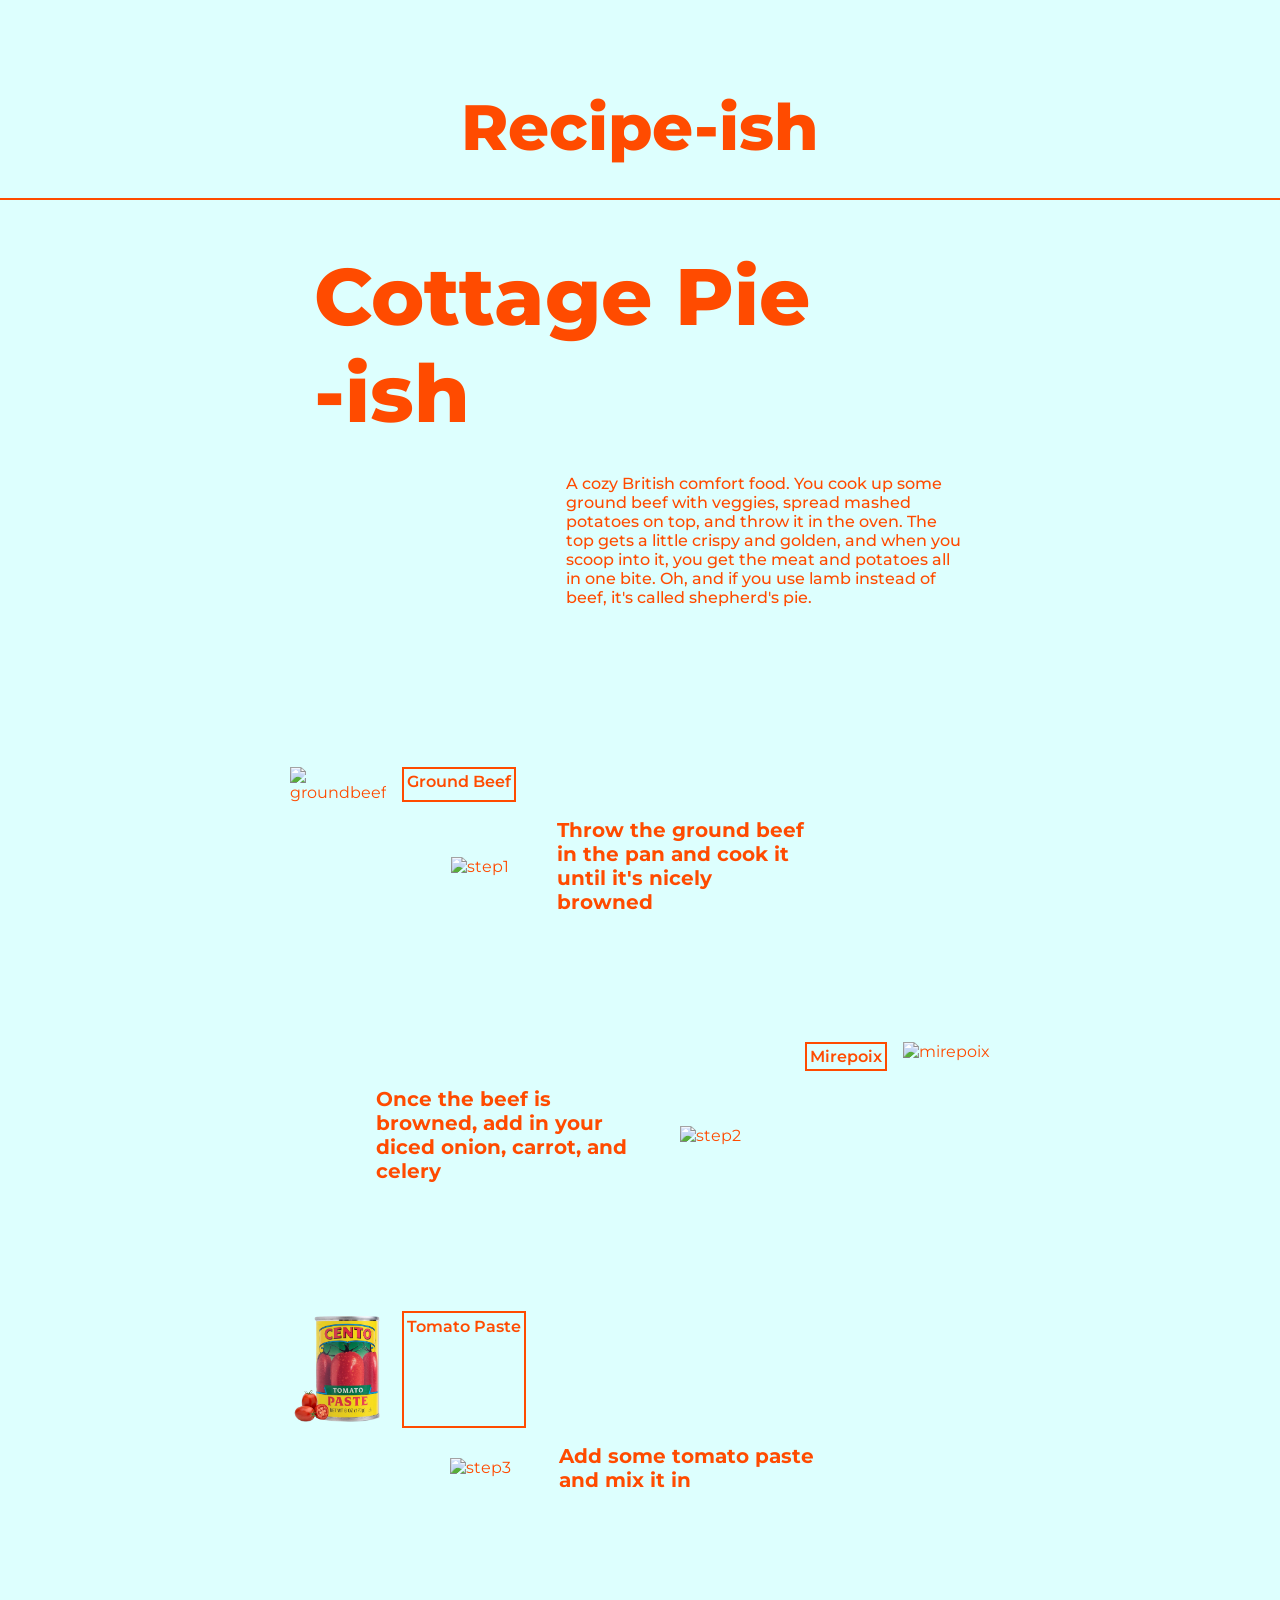
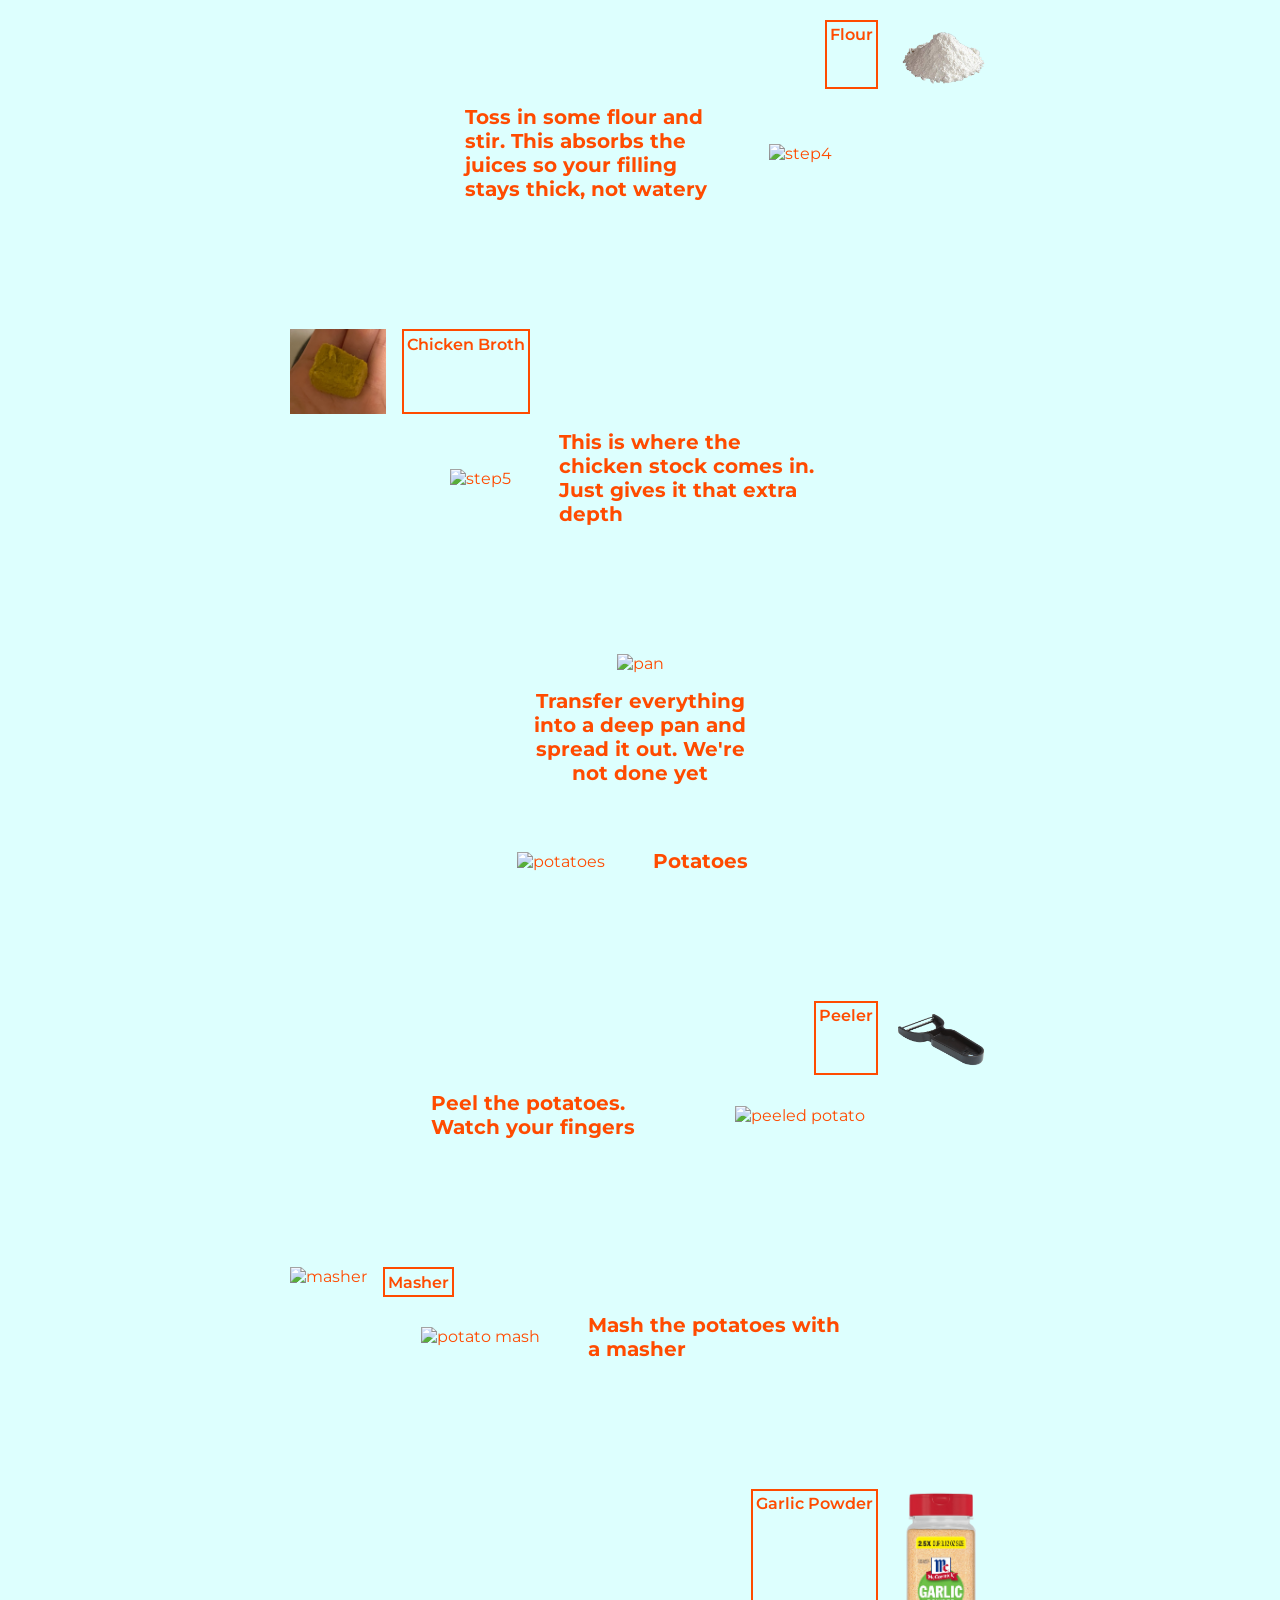
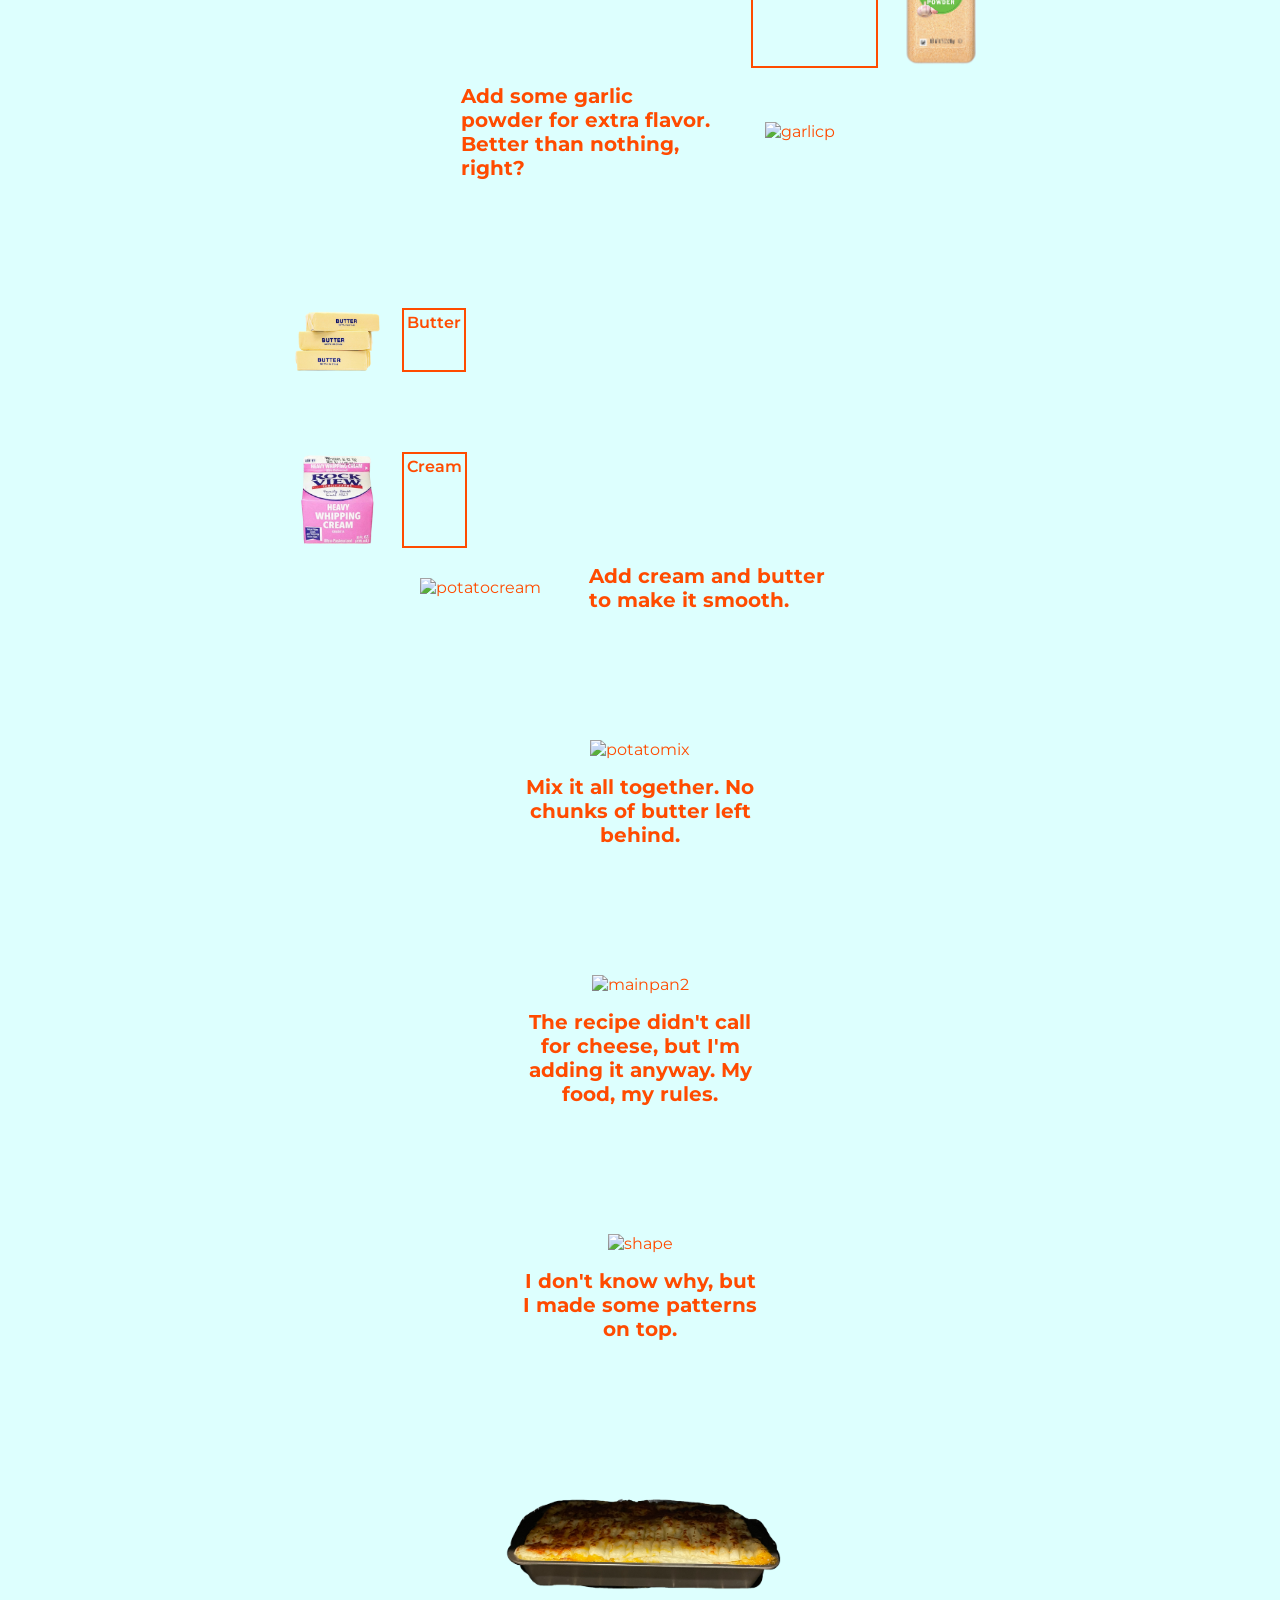
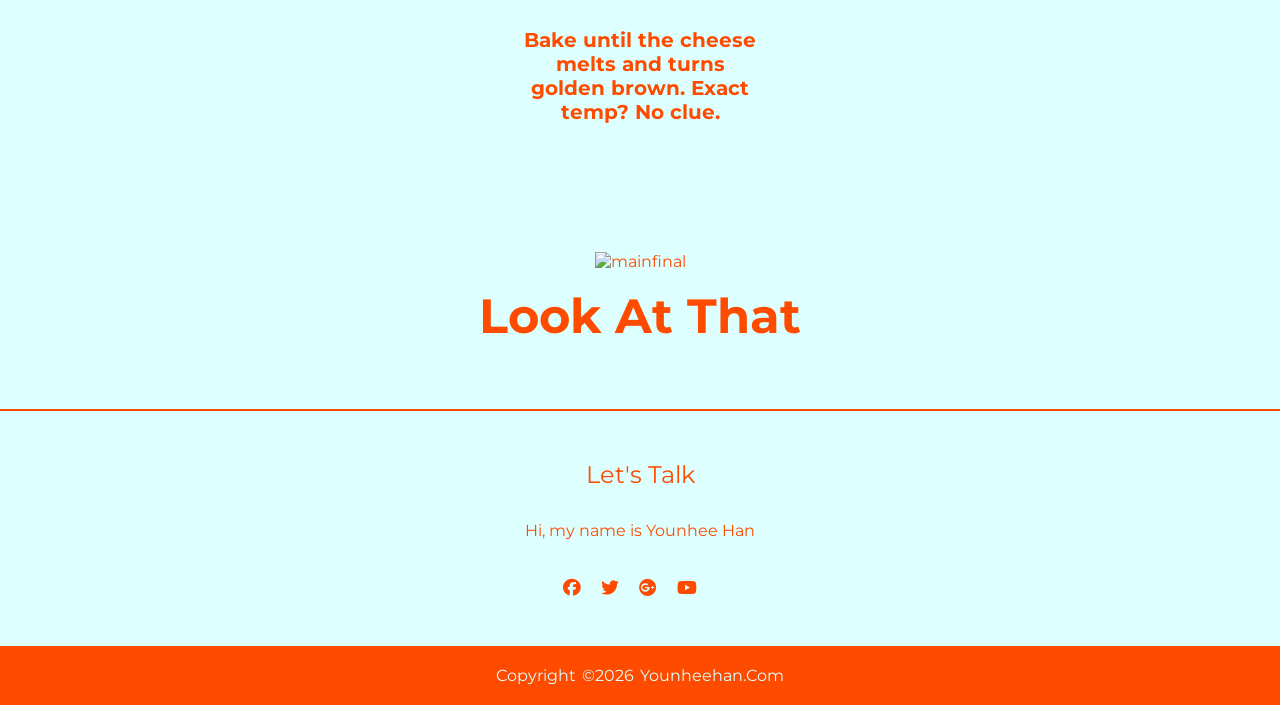
==== mains.html @ d359373f "initial commitment" ====
<!DOCTYPE html>
<html lang="en">
<head>
	<meta charset="utf-8">
	<meta content="initial-scale=1.0,width=device-width" name="viewport">

	<title>Recipe-ish</title>

    <link rel="preconnect" href="https://fonts.googleapis.com">
<link rel="preconnect" href="https://fonts.gstatic.com" crossorigin>
<link href="https://fonts.googleapis.com/css2?family=Montserrat:ital,wght@0,100..900;1,100..900&display=swap" rel="stylesheet">
	
<link rel="stylesheet" href="https://cdnjs.cloudflare.com/ajax/libs/font-awesome/6.5.1/css/all.min.css">

<link href="css/reset.css" rel="stylesheet" type="text/css">
	<link href="css/styles.css" rel="stylesheet" type="text/css">
	
	<script src="js/scripts.js"></script>
</head>

<body>

<header>
	   <a class="title" href="index.html">Recipe-ish</a>
</header>


<main>

	<div class="mainspage">
	<div class="intro">
	<h1 class="lead_L">Cottage Pie<br>-ish</h1>

	<p class="intro_body">
		A cozy British comfort food. You cook up some ground beef with veggies, 
		spread mashed potatoes on top, and throw it in the oven. The top gets a 
		little crispy and golden, and when you scoop into it, you get the meat and 
		potatoes all in one bite. Oh, and if you use lamb instead of beef, it's called 
		shepherd's pie.
	</p>
	</div>


<div class="steps">

	<div class="container_L" data-popup-id="groundbeef">
		<div class="ingredient">
		<img src="mainimage/groundbeef.png" alt="groundbeef">
		<p class="label">Ground Beef</p>
		</div>
	</div>

<div class="process_L">
	<img src="mainimage/main1.png" alt="step1">
	<p class="comments">Throw the ground 
		beef in the pan and cook it until it's nicely browned</p>
</div>
</div>

<div class="steps">
	
	<div class="container_R" data-popup-id="mirepoix">
		<div class="ingredient">
		<img src="mainimage/mirepoix.png" alt="mirepoix">
		<p class="label">Mirepoix</p>
		</div>
	</div>

<div class="process_R">
	<img src="mainimage/main2.png" alt="step2" style="width: 15rem">
	<p class="comments">Once the beef is browned, add in your 
		diced onion, carrot, and celery</p>
</div>
</div>


<div class="steps">

	<div class="container_L" data-popup-id="tomatopaste">
		<div class="ingredient">
		<img src="mainimage/tomatopaste.png" alt="tomatopaste">
		<p class="label">Tomato Paste</p>
		</div>
	</div>

<div class="process_L">
	<img src="mainimage/main3.png" alt="step3">
	<p class="comments">Add some tomato paste and mix it in</p>
</div>
</div>



<div class="steps">

	<div class="container_R" data-popup-id="flour">
		<div class="ingredient">
		<img src="mainimage/flour.png" alt="flour">
		<p class="label">Flour</p>
		</div>
	</div>

<div class="process_R">
	<img src="mainimage/main4.png" alt="step4">
	<p class="comments">Toss in some flour and stir. 
		This absorbs the juices so your filling stays thick, not watery</p>
</div>
</div>


<div class="steps">

	<div class="container_L" data-popup-id="chickenbroth">
		<div class="ingredient">
		<img src="mainimage/chickenbroth.png" alt="chickenbroth">
		<p class="label">Chicken Broth</p>
		</div>
	</div>

<div class="process_L">
	<img src="mainimage/main5.png" alt="step5">
	<p class="comments">This is where the chicken 
		stock comes in. Just gives it that extra depth</p>
</div>
</div>

<div class="pan_steps">
	<div class="container_C">
		<img src="mainimage/mainpan1.png" alt="pan">
		<p class="pan_steps_body">Transfer everything 
			into a deep pan and spread it out. We're not done yet</p>
	</div>
</div>


<div class="steps">


<div class="process_L">
	<img src="mainimage/potatoes.png" alt="potatoes">
	<p class="comments">Potatoes</p>
</div>
</div>



<div class="steps">

	<div class="container_R" data-popup-id="peeler">
		<div class="ingredient">
		<img src="mainimage/peeler.png" alt="peeler">
		<p class="label">Peeler</p>
		</div>
	</div>

<div class="process_R">
	<img src="mainimage/ppotatoes.png" alt="peeled potato">
	<p class="comments">Peel the potatoes. Watch your fingers</p>
</div>
</div>



<div class="steps">

	<div class="container_L" data-popup-id="masher">
		<div class="ingredient">
		<img src="mainimage/masher.png" alt="masher">
		<p class="label">Masher</p>
		</div>
	</div>

<div class="process_L">
	<img src="mainimage/potatomash.png" alt="potato mash">
	<p class="comments">Mash the potatoes with a masher</p>
</div>
</div>



<div class="steps">

	<div class="container_R" data-popup-id="garlic">
		<div class="ingredient">
		<img src="mainimage/garlic powder.png" alt="garlic powder">
		<p class="label">Garlic Powder</p>
		</div>
	</div>

<div class="process_R">
	<img src="mainimage/potatogarlic.png" alt="garlicp">
	<p class="comments">Add some garlic powder for 
		extra flavor. Better than nothing, right?</p>
</div>
</div>




<div class="steps">

	<div class="container_L" data-popup-id="butter">
		<div class="ingredient">
		<img src="mainimage/butter.png" alt="butter">
		<p class="label">Butter</p>
		</div>
	</div>

	<div class="container_L">
		<div class="ingredient">
		<img src="mainimage/cream.png" alt="cream">
		<p class="label">Cream</p>
		</div>
	</div>


<div class="process_L">
	<img src="mainimage/potatocream.png" alt="potatocream">
	<p class="comments">Add cream and butter to make it smooth.</p>
</div>
</div>


<div class="pan_steps">
	<div class="container_C">
		<img src="mainimage/potatomix.png" alt="potatomix">
		<p class="pan_steps_body">Mix it all together. 
			No chunks of butter left behind.</p>
	</div>
</div>


<div class="pan_steps">
	<div class="container_C">
		<img src="mainimage/mainpan2.png" alt="mainpan2">
		<p class="pan_steps_body">The recipe didn't call for 
			cheese, but I'm adding it anyway. My food, my rules.</p>
	</div>
</div>


<div class="pan_steps">
	<div class="container_C">
		<img src="mainimage/shape.png" alt="shape">
		<p class="pan_steps_body">I don't know why, 
			but I made some patterns on top.</p>
	</div>
</div>


<div class="pan_steps">
	<div class="container_C">
		<img src="mainimage/oven.png" alt="oven">
		<p class="pan_steps_body">Bake until the 
			cheese melts and turns golden brown. Exact temp? No clue.</p>
	</div>
</div>

<div class="pan_steps">
	<div class="container_C">
		<img src="mainimage/mainfinal.png" alt="mainfinal">
		<p class="pan_steps_final">Look At That</p>
	</div>
</div>

	</div>
</main>

<!-- Popup Overlay -->
<div class="popup-overlay" id="popupOverlay">
  <div class="popup-box">
    <button class="popup-close" id="popupClose">&#x2715;</button>
    <img class="popup-img" id="popupImg" src="" alt="">
    <p class="popup-text" id="popupText"></p>
  </div>
</div>

<footer>
	<div class="footer-content">
		<h3>Let's Talk</h3>
		<P>Hi, my name is Younhee Han</P>
		<ul class="socials">
			<li><a href="#"><i class="fab fa-facebook"></i></a></li>
			<li><a href="#"><i class="fab fa-twitter"></i></a></li>
			<li><a href="#"><i class="fab fa-google-plus"></i></a></li>
			<li><a href="#"><i class="fab fa-youtube"></i></a></li>
			<li><a href="#"><i class="fab fa-linkedin-square"></i></a></li>
		</ul>
	</div>
<div class="footer-bottom">
	<p>copyright &copy;2026 younheehan.com</p>
</div>
</footer>

</body>
</html>
---- css/styles.css ----
/* Variables */
:root {
  --text: #FF4B00;
  --bg: #DDFFFE;
}

/* global */
body {
  font-family: "Montserrat", sans-serif;
  font-weight: 600;
  font-size: 1rem;
  color: var(--text);
  background-color: var(--bg);
}

header {
  margin: 3.5rem auto 1.5rem auto;
  text-align: center;
  padding: 2rem;
  border-bottom: 2px var(--text) solid;
  position: relative;
}

.title-wrapper {
  display: inline-flex;
  align-items: center;
  justify-content: center;
  gap: 2.5rem;
}

.spoon-svg {
  cursor: pointer;
  height: 4.5rem;
  width: auto;
  transform: rotate(-20deg);
  transform-origin: 50% 50%;
  user-select: none;
  flex-shrink: 0;
  filter: drop-shadow(2px 3px 4px rgba(255,75,0,0.25));
  transition: filter 0.15s;
}

.spoon-svg:hover {
  filter: drop-shadow(3px 4px 8px rgba(255,75,0,0.5));
}

@media screen and (min-width: 650px) {
  .spoon-svg {
    height: 6.5rem;
  }
}

.title.wobbling {
  animation: pudding-wobble 0.9s ease-out;
  display: inline-block;
}

@keyframes pudding-wobble {
  0%   { transform: scale(1,1)    skewX(0deg); }
  8%   { transform: scale(1.15,0.8) skewX(-6deg); }
  18%  { transform: scale(0.88,1.18) skewX(5deg); }
  30%  { transform: scale(1.08,0.92) skewX(-3deg); }
  42%  { transform: scale(0.96,1.06) skewX(2deg); }
  54%  { transform: scale(1.03,0.97) skewX(-1deg); }
  65%  { transform: scale(0.99,1.02) skewX(0.5deg); }
  76%  { transform: scale(1.01,0.99) skewX(0deg); }
  88%  { transform: scale(1,1)    skewX(0deg); }
  100% { transform: scale(1,1)    skewX(0deg); }
}

header a {
  text-decoration: none;


}

.title{
    display: inline-block;
    text-align: center;
    font-size: 2rem;
    font-weight: 800;

  @media screen and (min-width: 650px) {
    font-size: 4rem;
  }

   
}



.mainspage {
    margin: 3rem 1.5rem;

    @media screen and (min-width: 650px) {
      max-width: 72rem;
    }

}



.intro {
    margin: 3rem 1.5rem;
    display: flex;
  flex-direction: column;

 @media screen and (min-width: 650px) {
      max-width: 72rem;
    }

}

.lead_L {

    font-size: 3rem;
    font-weight: 800;
    text-align: left;

    @media screen and (min-width: 650px) {
   font-size: 5rem;
  }

}

.lead_R {
    margin-top: 3rem;
    font-size: 3rem;
    font-weight: 800;
    text-align: right;

     @media screen and (min-width: 650px) {
   font-size: 5rem;
  }
}

.intro_line {
    margin-top: 5rem;
    font-weight: 600;
    font-size: 1.25rem;
    text-align: right;
}

.intro_body {
    padding-top: 2rem;
    font-weight: 500;
    font-size: 1rem;


    @media screen and (min-width: 650px) {
      max-width: 25rem;
      margin-left: auto;

    }
    
}

/* vertical menu */

.vertical-menu {
 padding: 3rem 3rem;
 margin: 0 auto;
 place-items: center;
}

.vertical-menu a {
  padding: 1.5rem;
  margin: 2rem 1rem;
  font-size: 1.5rem;
  font-weight: 700;
  color: --text;
  display: block;
  text-decoration: none;


    @media screen and (min-width: 650px) {
    display:inline;
    align-items: center;

    }
}


/* ingredients */



.steps {
  padding-top: 2rem;
  align-items: center;
}

.steps_onepot {
  padding-top: 2rem;
  display: flex;
  flex-direction: column;
  align-items: center;
}

.pan_steps {
    padding-top: 2rem;
  align-items: center;
}

.container_L {
  margin-top: 5rem;
  justify-content: left;
}

.container_R {
  margin-top: 5rem;
  justify-content: right;
}

.container_Ls {
  margin-top: 5rem;
  align-items: center;
}

.container_Ls .ingredient {
  flex-direction: row-reverse;
}

.container_Rs {
  margin-top: 5rem;
  justify-content: right;
    align-items: center;
}


.container_C {
  margin-top: 5rem;
  display: flex;
  flex-direction: column;
  align-items: center;
}

.ingredient {
  display: flex;
  gap: 1rem;
}

.ingredient img {
  max-width: 6rem;    
  height: auto;
}

.label {
  margin: 0;
   padding: .2rem .2rem;
   border: 2px var(--text) solid;
   font-weight: 600;
   max-height: min-content;
   
}

.process_R{
  align-items: center;
  padding: 1rem;

  @media screen and (max-width: 650px) {
     display: flex;
     flex-direction: column;
     padding: 0;
    
  }


}

.pan_steps_body{
    text-align: center;
  font-weight: 700;
  font-size: 1.25rem;
  max-width: 17rem;

  padding: 1rem;
}

.pan_steps_final {
    text-align: center;
  font-weight: 700;
  font-size: 3rem;


  padding: 1rem;
}

.process_L{
  align-items: center;
  padding: 1rem;

 @media screen and (max-width: 650px) {
       display: flex;
     flex-direction: column;
     padding: 0;;
  }

}

.process_R img {
  max-width: 18rem;
  height: auto;
  
}



.process_L img {
  max-width: 18rem;
  height: auto;
 
}

.container_C img {
  max-width: 18rem;
  height: auto;
 
}

.comments {
  text-align: center;
  font-weight: 700;
  font-size: 1.25rem;
  max-width: 17rem;

  padding: 2rem;
}



/* popup */

[data-popup-id] {
  cursor: pointer;
}

.popup-overlay {
  display: none;
  position: fixed;
  top: 0;
  left: 0;
  width: 100%;
  height: 100%;
  background-color: rgba(0, 0, 0, 0.45);
  z-index: 1000;
  justify-content: center;
  align-items: center;
}

.popup-overlay.active {
  display: flex;
}

.popup-box {
  position: relative;
  background-color: var(--bg);
  border: 3px solid var(--text);
  border-radius: 1.5rem;
  padding: 2rem;
  max-width: 18rem;
  width: 90%;
  display: flex;
  flex-direction: column;
  align-items: center;
  gap: 1.2rem;
}

.popup-close {
  position: absolute;
  top: 0.75rem;
  right: 0.9rem;
  background: none;
  border: none;
  font-size: 1.2rem;
  color: var(--text);
  cursor: pointer;
  font-weight: 700;
  line-height: 1;
}

.popup-img {
  width: 100%;
  height: auto;
  border-radius: 0.75rem;
}

.popup-text {
  font-size: 0.9rem;
  font-weight: 500;
  color: var(--text);
  text-align: left;
  line-height: 1.6;
  margin: 0;
}

/* footer */
footer{
  height: auto;
  width: auto;
  font-family: "Montserrat", sans-serif;
  padding-top: 2.5rem;
  color: var(--text-darkmode);
  border-top: 2px var(--text) solid;
}

.footer-content{
  display: flex;
  align-items: center;
  justify-content: center;
  flex-direction: column;
  text-align: center;
}

.footer-content h3 {
  font-size: 1.5rem;
  font-weight: 400;
  text-transform: capitalize;
  line-height: 3rem;
}

.footer-content p{
  max-width: 35rem;
  margin: 1rem auto;
  line-height: 2rem;
  font-size: 1rem;
}

.socials{
  list-style: none;
  display: flex;
  align-items: center;
  justify-content: center;
  margin: 1rem 0 3rem 0;
}

.socials li{
  margin: 0 10px;
}

.socials a{
  text-decoration: none; 
  color: var(--text)
}

.socials a i {
  font-size: 1.1rem;
}

.socials a:hover i{
  color:var(--text);
}

.footer-bottom{
  background: var(--text);
  width: 100%;
  padding: 20px 0;
  text-align: center;
}

.footer-bottom p {
  font-size: 1rem;
  word-spacing: 2px;
  text-transform: capitalize;
  color: var(--bg);
}

.footer-bottom span{
  text-transform: uppercase;
  opacity: .4;
  font-weight: 200;
}


/* ── Wide layout (650px+) ── */
@media screen and (min-width: 650px) {



 


  .mainspage {
    max-width: 700px;
    margin: 3rem auto;
  }

  .steps {
    display: flex;
    flex-direction: column;
  }

  .container_L {
    align-self: flex-start;
  }

  .container_R {
    align-self: flex-end;
  }

  .process_L {
    display: flex;
    flex-direction: row;
    align-items: center;
    gap: 2rem;
    padding: 0;
  }

  .process_R {
    display: flex;
    flex-direction: row-reverse;
    align-items: center;
    gap: 2rem;
    padding: 0;
  }

  .process_L img,
  .process_R img {
    max-width: 22rem;
  }

  .comments {
    text-align: left;
    max-width: 18rem;
    padding: 1rem;
  }

  /* L containers: image left, label right */
  .container_L .ingredient,
  .container_Ls .ingredient {
    flex-direction: row;
  }

  /* R containers: label left, image right */
  .container_R .ingredient,
  .container_Rs .ingredient {
    flex-direction: row-reverse;
  }
}
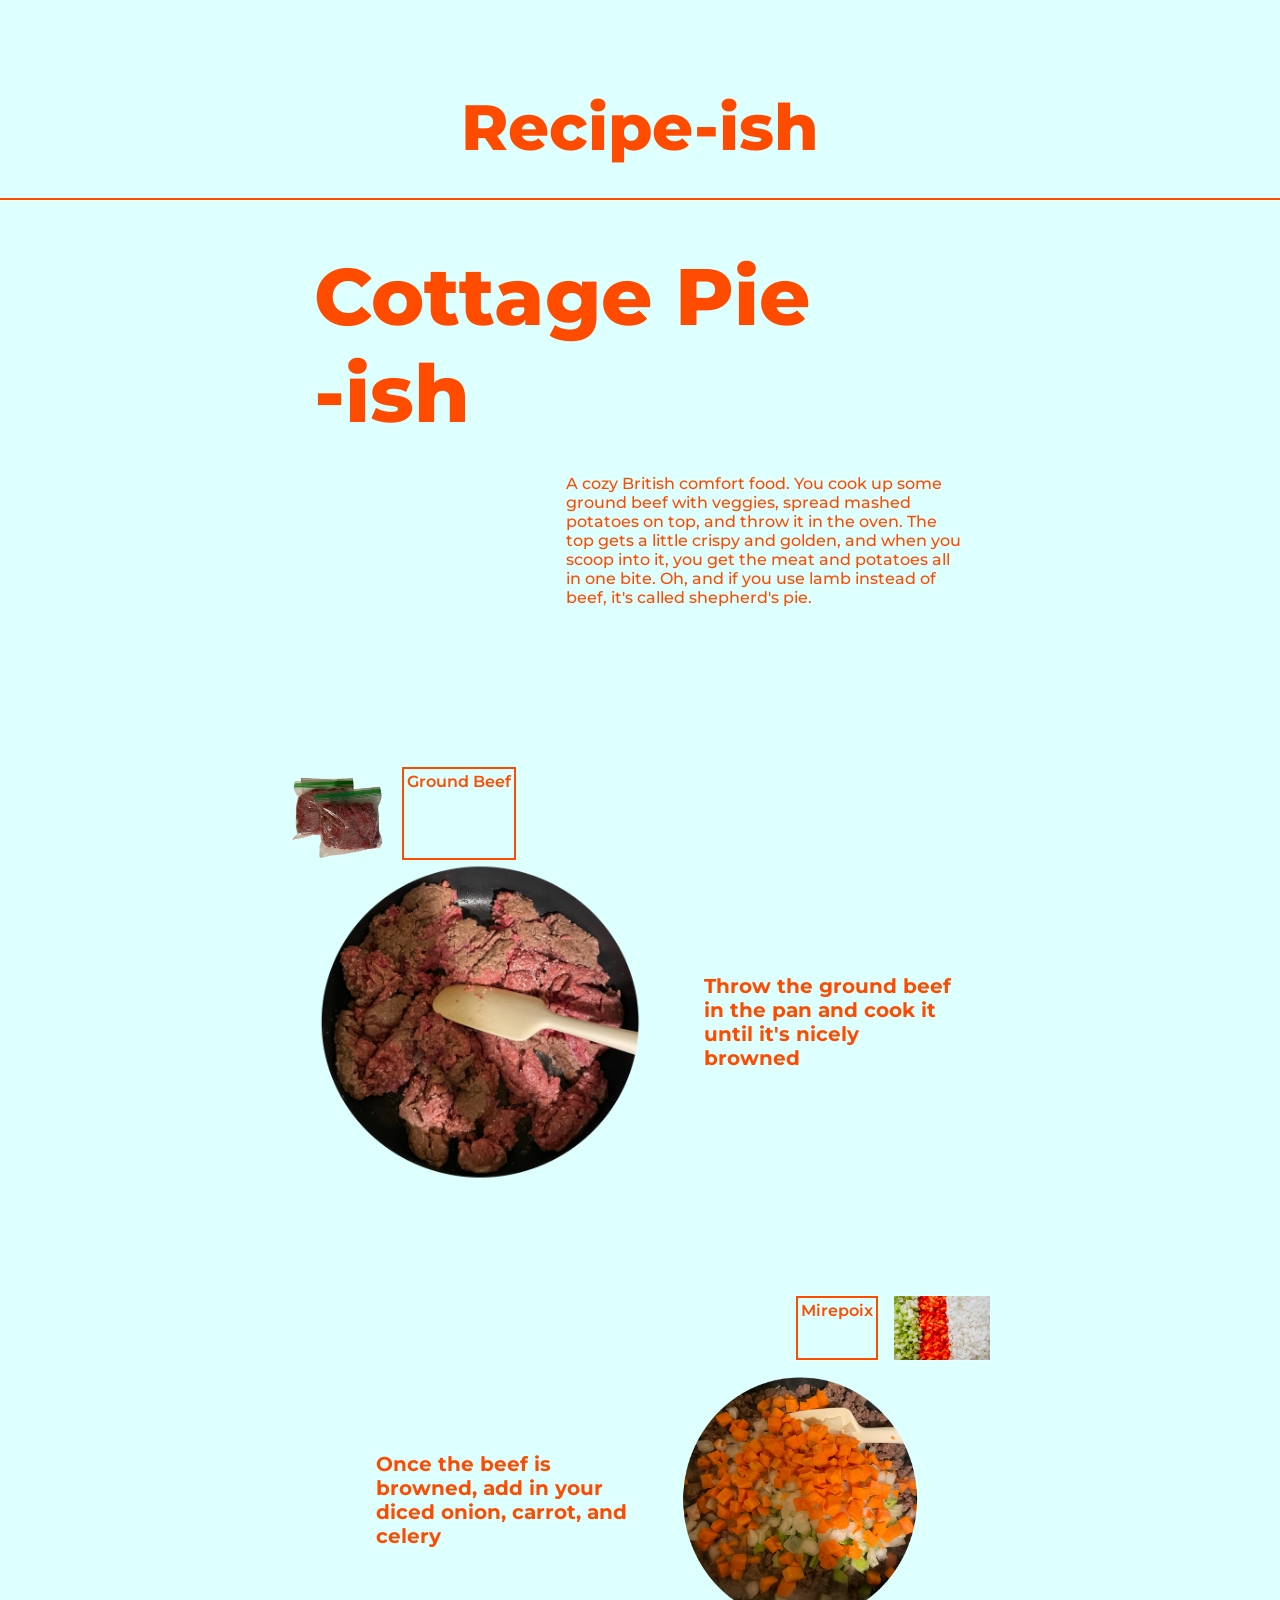
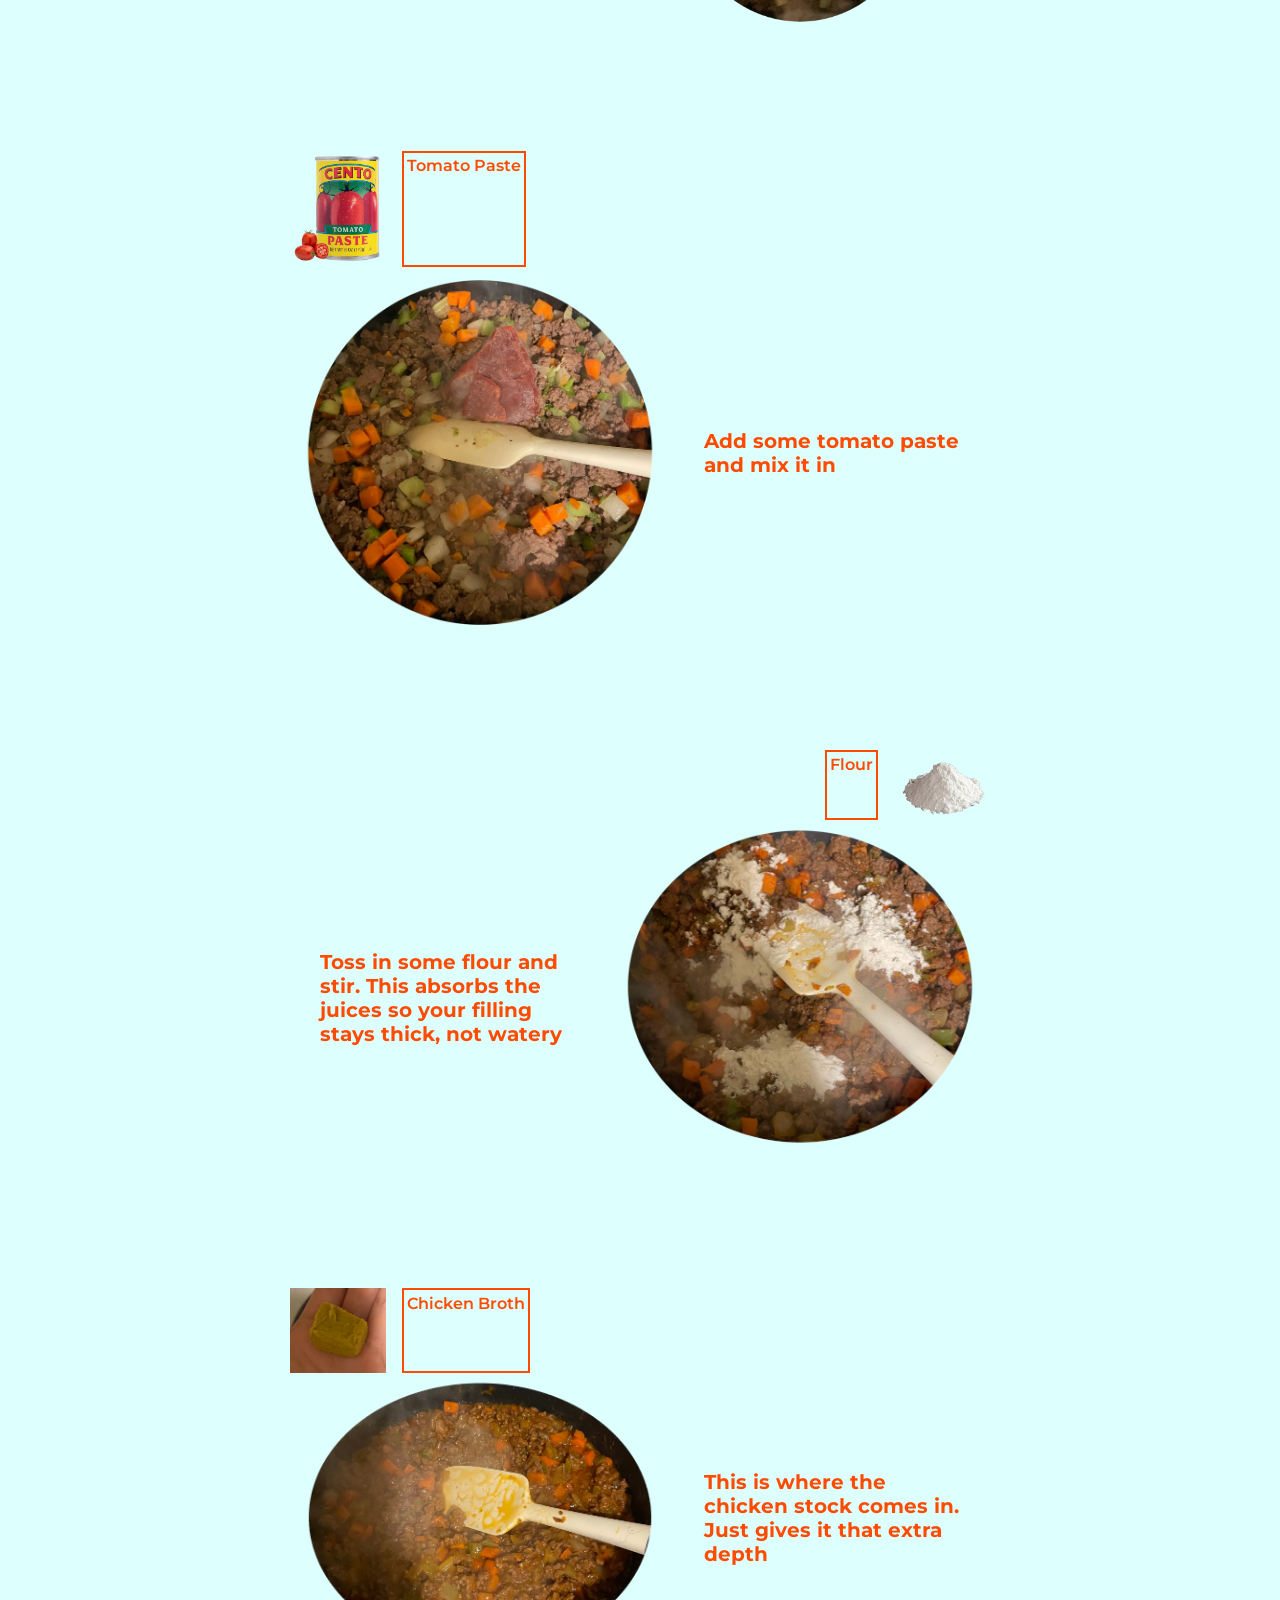
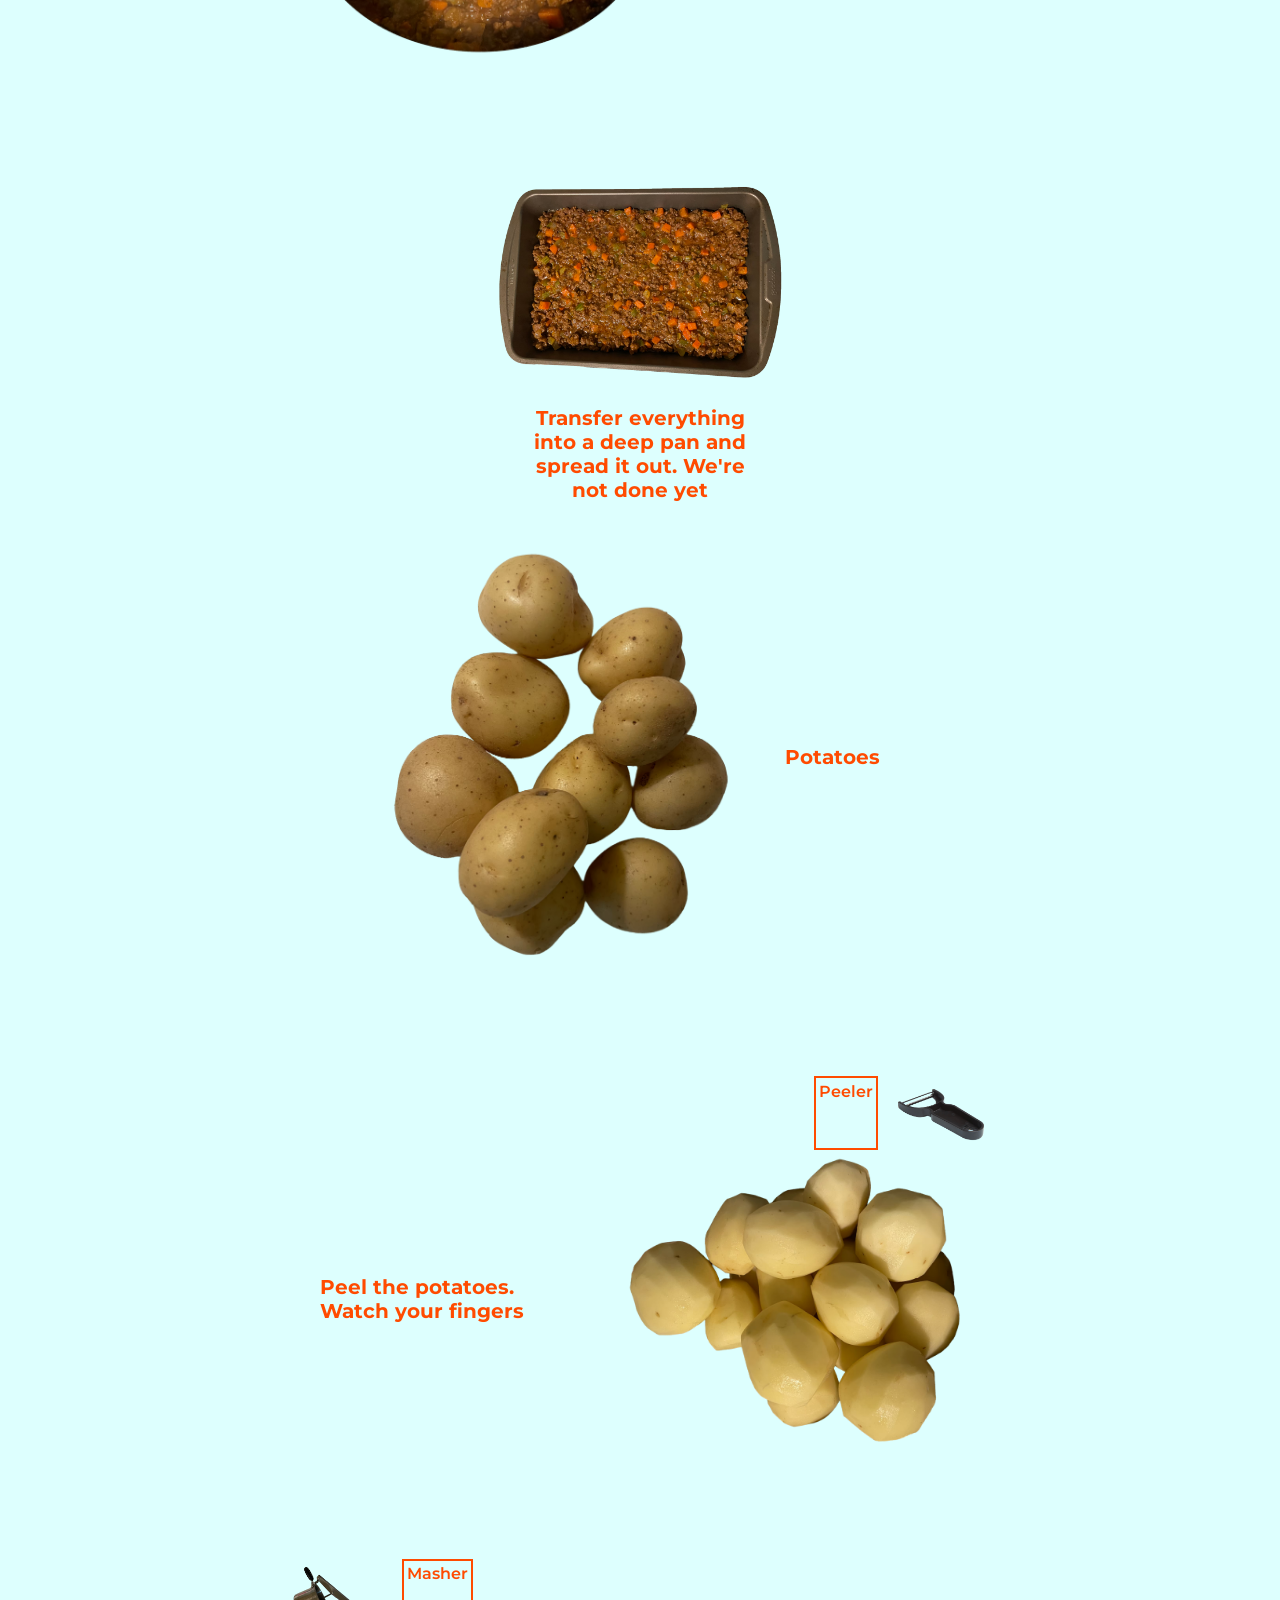
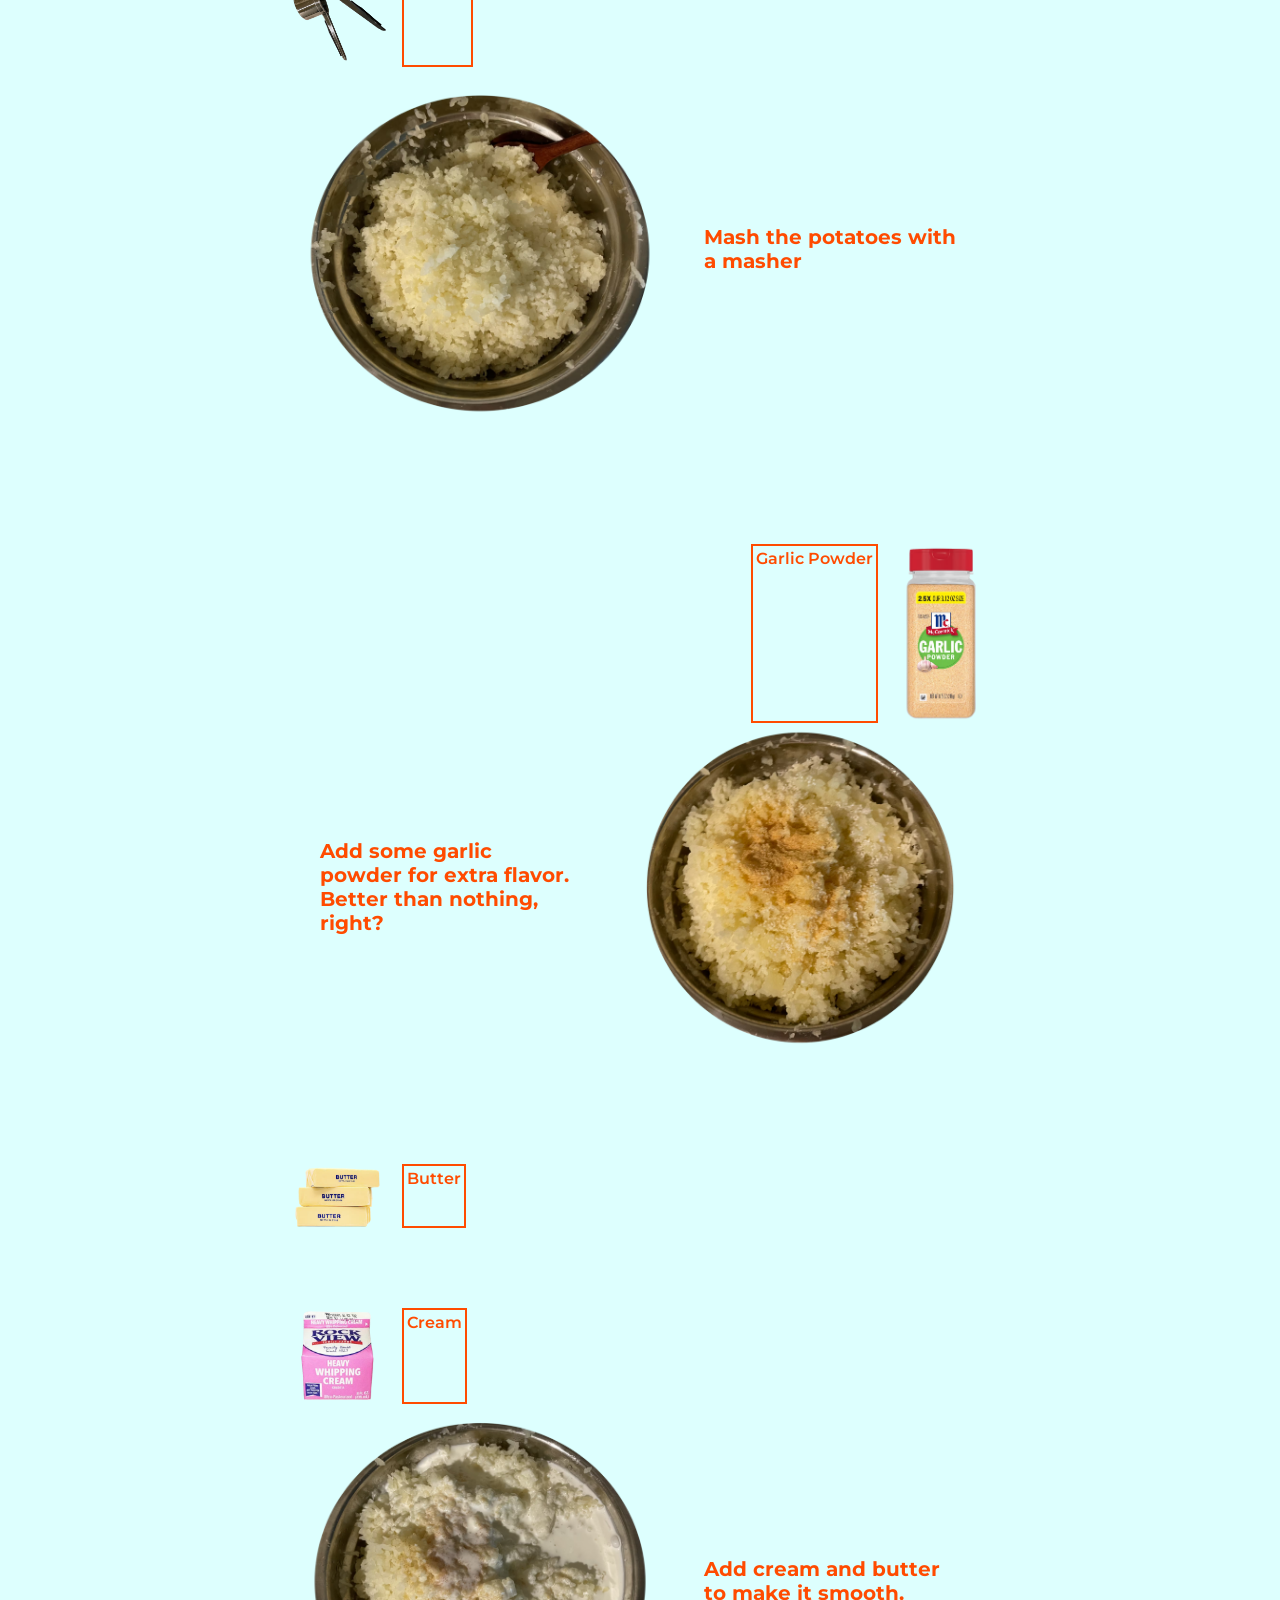
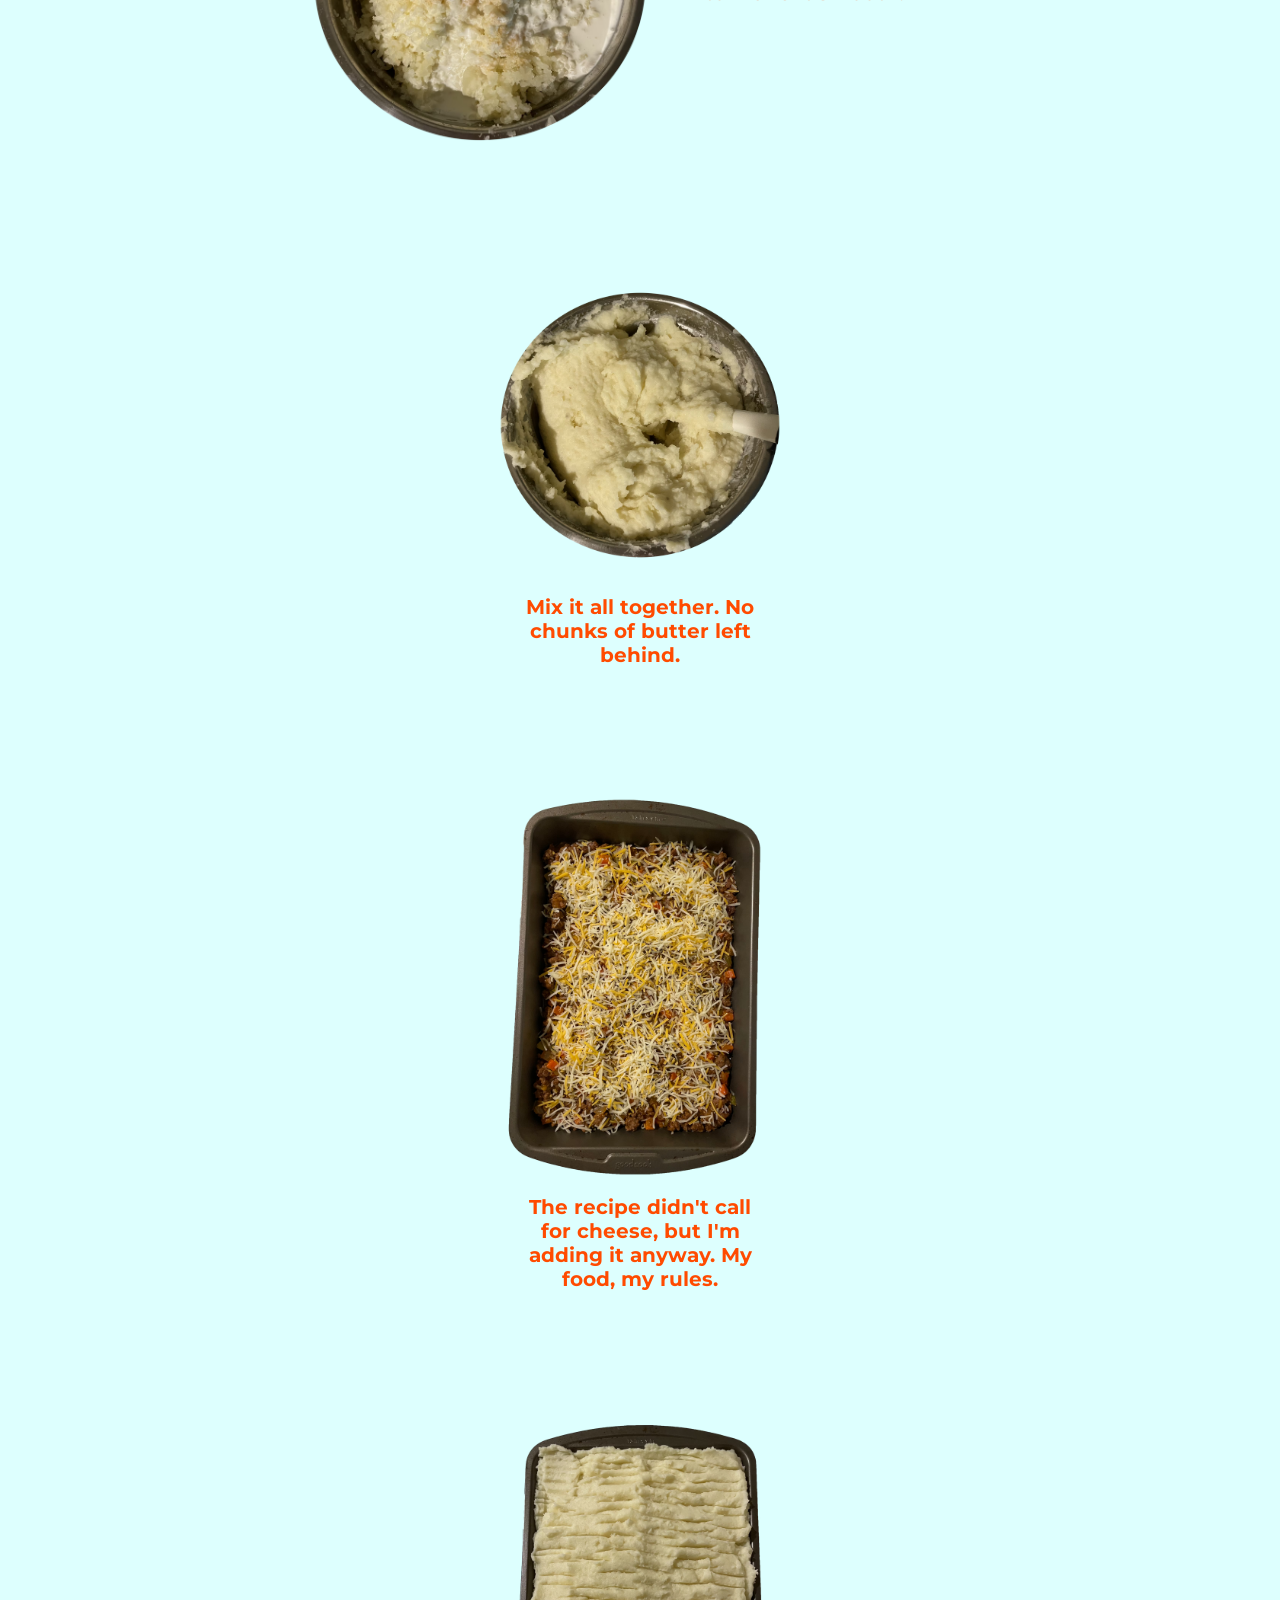
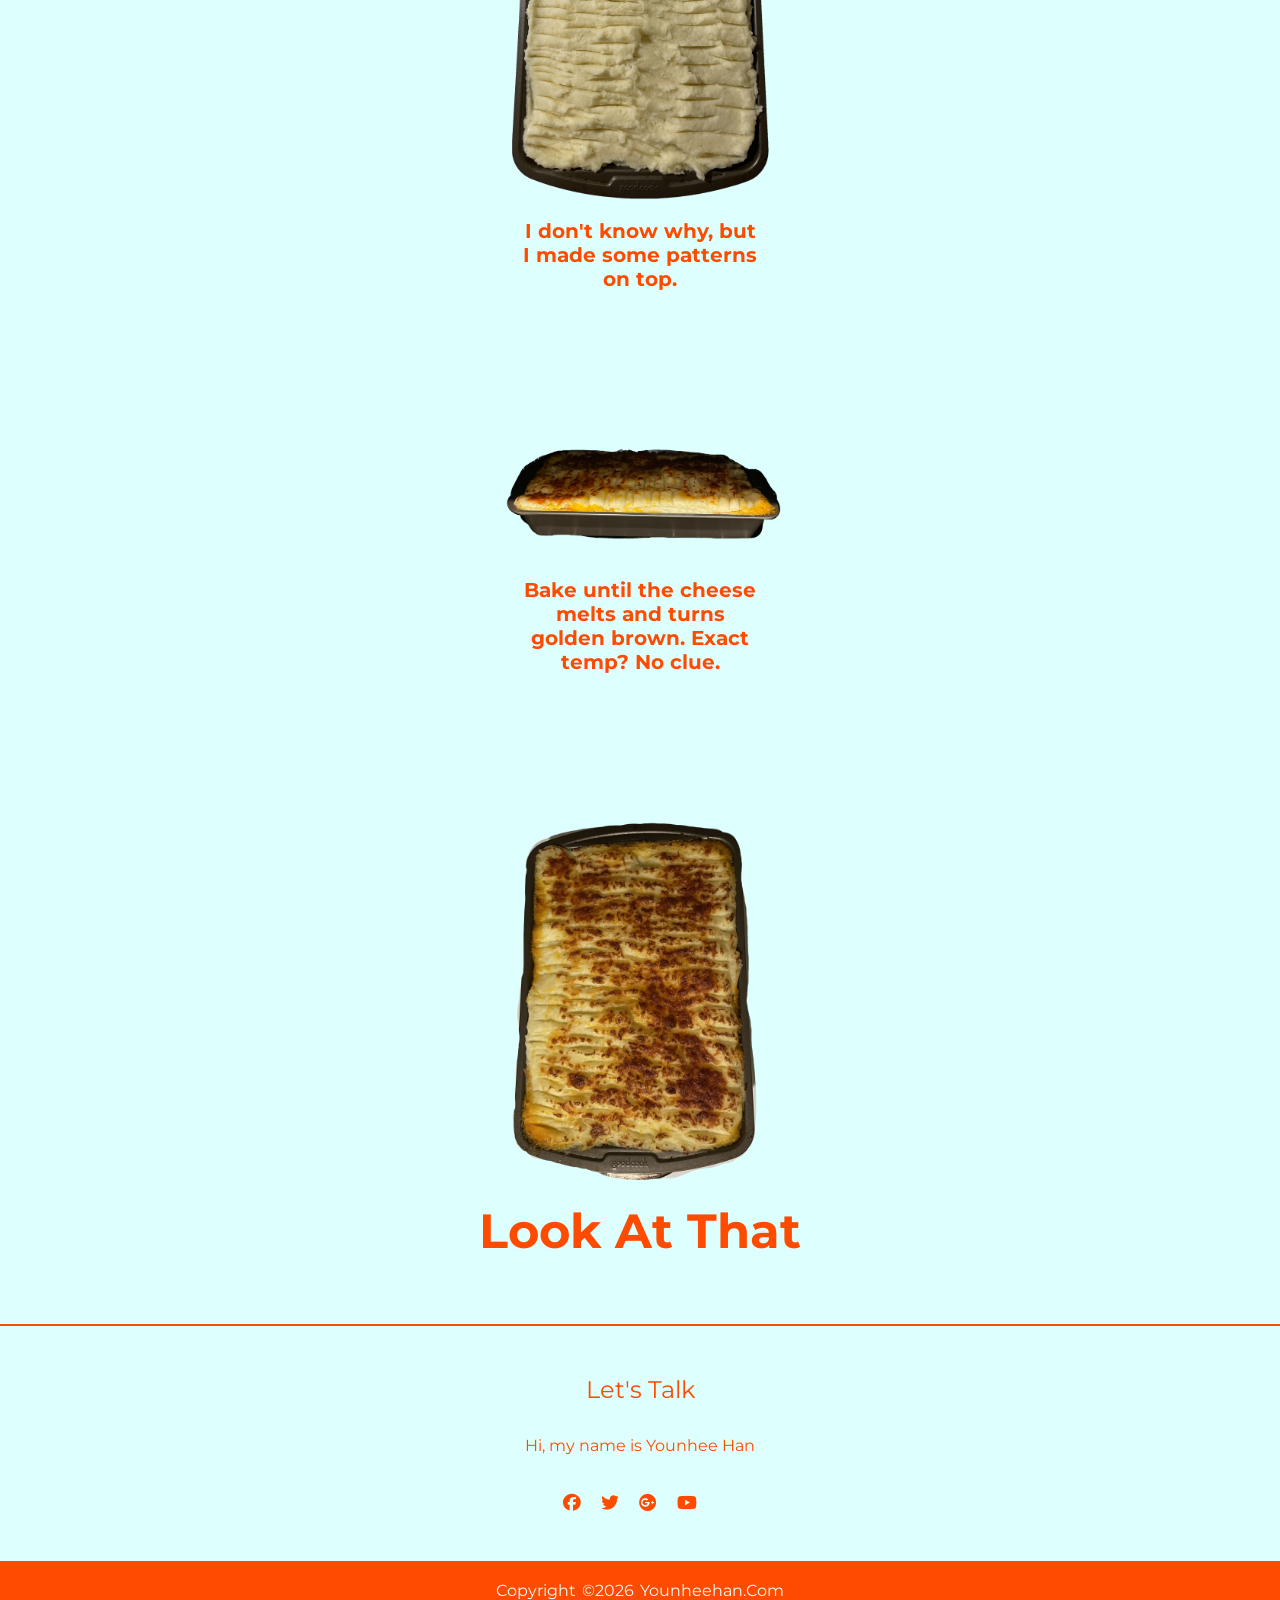
==== commit f4295496: "avif" ====
--- a/mains.html
+++ b/mains.html
@@ -45,13 +45,13 @@
 
 	<div class="container_L" data-popup-id="groundbeef">
 		<div class="ingredient">
-		<img src="mainimage/groundbeef.png" alt="groundbeef">
+		<img src="mainimage/groundbeef.avif" alt="groundbeef">
 		<p class="label">Ground Beef</p>
 		</div>
 	</div>
 
 <div class="process_L">
-	<img src="mainimage/main1.png" alt="step1">
+	<img src="mainimage/main1.avif" alt="step1">
 	<p class="comments">Throw the ground 
 		beef in the pan and cook it until it's nicely browned</p>
 </div>
@@ -61,13 +61,13 @@
 	
 	<div class="container_R" data-popup-id="mirepoix">
 		<div class="ingredient">
-		<img src="mainimage/mirepoix.png" alt="mirepoix">
+		<img src="mainimage/Mirepoix.avif" alt="mirepoix">
 		<p class="label">Mirepoix</p>
 		</div>
 	</div>
 
 <div class="process_R">
-	<img src="mainimage/main2.png" alt="step2" style="width: 15rem">
+	<img src="mainimage/main2.avif" alt="step2" style="width: 15rem">
 	<p class="comments">Once the beef is browned, add in your 
 		diced onion, carrot, and celery</p>
 </div>
@@ -78,13 +78,13 @@
 
 	<div class="container_L" data-popup-id="tomatopaste">
 		<div class="ingredient">
-		<img src="mainimage/tomatopaste.png" alt="tomatopaste">
+		<img src="mainimage/tomatopaste.avif" alt="tomatopaste">
 		<p class="label">Tomato Paste</p>
 		</div>
 	</div>
 
 <div class="process_L">
-	<img src="mainimage/main3.png" alt="step3">
+	<img src="mainimage/main3.avif" alt="step3">
 	<p class="comments">Add some tomato paste and mix it in</p>
 </div>
 </div>
@@ -95,13 +95,13 @@
 
 	<div class="container_R" data-popup-id="flour">
 		<div class="ingredient">
-		<img src="mainimage/flour.png" alt="flour">
+		<img src="mainimage/flour.avif" alt="flour">
 		<p class="label">Flour</p>
 		</div>
 	</div>
 
 <div class="process_R">
-	<img src="mainimage/main4.png" alt="step4">
+	<img src="mainimage/main4.avif" alt="step4">
 	<p class="comments">Toss in some flour and stir. 
 		This absorbs the juices so your filling stays thick, not watery</p>
 </div>
@@ -112,13 +112,13 @@
 
 	<div class="container_L" data-popup-id="chickenbroth">
 		<div class="ingredient">
-		<img src="mainimage/chickenbroth.png" alt="chickenbroth">
+		<img src="mainimage/chickenbroth.avif" alt="chickenbroth">
 		<p class="label">Chicken Broth</p>
 		</div>
 	</div>
 
 <div class="process_L">
-	<img src="mainimage/main5.png" alt="step5">
+	<img src="mainimage/main5.avif" alt="step5">
 	<p class="comments">This is where the chicken 
 		stock comes in. Just gives it that extra depth</p>
 </div>
@@ -126,7 +126,7 @@
 
 <div class="pan_steps">
 	<div class="container_C">
-		<img src="mainimage/mainpan1.png" alt="pan">
+		<img src="mainimage/mainpan1.avif" alt="pan">
 		<p class="pan_steps_body">Transfer everything 
 			into a deep pan and spread it out. We're not done yet</p>
 	</div>
@@ -137,7 +137,7 @@
 
 
 <div class="process_L">
-	<img src="mainimage/potatoes.png" alt="potatoes">
+	<img src="mainimage/potatoes.avif" alt="potatoes">
 	<p class="comments">Potatoes</p>
 </div>
 </div>
@@ -148,13 +148,13 @@
 
 	<div class="container_R" data-popup-id="peeler">
 		<div class="ingredient">
-		<img src="mainimage/peeler.png" alt="peeler">
+		<img src="mainimage/peeler.avif" alt="peeler">
 		<p class="label">Peeler</p>
 		</div>
 	</div>
 
 <div class="process_R">
-	<img src="mainimage/ppotatoes.png" alt="peeled potato">
+	<img src="mainimage/ppotatoes.avif" alt="peeled potato">
 	<p class="comments">Peel the potatoes. Watch your fingers</p>
 </div>
 </div>
@@ -165,13 +165,13 @@
 
 	<div class="container_L" data-popup-id="masher">
 		<div class="ingredient">
-		<img src="mainimage/masher.png" alt="masher">
+		<img src="mainimage/masher.avif" alt="masher">
 		<p class="label">Masher</p>
 		</div>
 	</div>
 
 <div class="process_L">
-	<img src="mainimage/potatomash.png" alt="potato mash">
+	<img src="mainimage/potatomash.avif" alt="potato mash">
 	<p class="comments">Mash the potatoes with a masher</p>
 </div>
 </div>
@@ -182,13 +182,13 @@
 
 	<div class="container_R" data-popup-id="garlic">
 		<div class="ingredient">
-		<img src="mainimage/garlic powder.png" alt="garlic powder">
+		<img src="mainimage/garlic powder.avif" alt="garlic powder">
 		<p class="label">Garlic Powder</p>
 		</div>
 	</div>
 
 <div class="process_R">
-	<img src="mainimage/potatogarlic.png" alt="garlicp">
+	<img src="mainimage/potatogarlic.avif" alt="garlicp">
 	<p class="comments">Add some garlic powder for 
 		extra flavor. Better than nothing, right?</p>
 </div>
@@ -201,21 +201,21 @@
 
 	<div class="container_L" data-popup-id="butter">
 		<div class="ingredient">
-		<img src="mainimage/butter.png" alt="butter">
+		<img src="mainimage/butter.avif" alt="butter">
 		<p class="label">Butter</p>
 		</div>
 	</div>
 
 	<div class="container_L">
 		<div class="ingredient">
-		<img src="mainimage/cream.png" alt="cream">
+		<img src="mainimage/cream.avif" alt="cream">
 		<p class="label">Cream</p>
 		</div>
 	</div>
 
 
 <div class="process_L">
-	<img src="mainimage/potatocream.png" alt="potatocream">
+	<img src="mainimage/potatocream.avif" alt="potatocream">
 	<p class="comments">Add cream and butter to make it smooth.</p>
 </div>
 </div>
@@ -223,7 +223,7 @@
 
 <div class="pan_steps">
 	<div class="container_C">
-		<img src="mainimage/potatomix.png" alt="potatomix">
+		<img src="mainimage/potatomix.avif" alt="potatomix">
 		<p class="pan_steps_body">Mix it all together. 
 			No chunks of butter left behind.</p>
 	</div>
@@ -232,7 +232,7 @@
 
 <div class="pan_steps">
 	<div class="container_C">
-		<img src="mainimage/mainpan2.png" alt="mainpan2">
+		<img src="mainimage/mainpan2.avif" alt="mainpan2">
 		<p class="pan_steps_body">The recipe didn't call for 
 			cheese, but I'm adding it anyway. My food, my rules.</p>
 	</div>
@@ -241,7 +241,7 @@
 
 <div class="pan_steps">
 	<div class="container_C">
-		<img src="mainimage/shape.png" alt="shape">
+		<img src="mainimage/shape.avif" alt="shape">
 		<p class="pan_steps_body">I don't know why, 
 			but I made some patterns on top.</p>
 	</div>
@@ -250,7 +250,7 @@
 
 <div class="pan_steps">
 	<div class="container_C">
-		<img src="mainimage/oven.png" alt="oven">
+		<img src="mainimage/oven.avif" alt="oven">
 		<p class="pan_steps_body">Bake until the 
 			cheese melts and turns golden brown. Exact temp? No clue.</p>
 	</div>
@@ -258,7 +258,7 @@
 
 <div class="pan_steps">
 	<div class="container_C">
-		<img src="mainimage/mainfinal.png" alt="mainfinal">
+		<img src="mainimage/mainfinal.avif" alt="mainfinal">
 		<p class="pan_steps_final">Look At That</p>
 	</div>
 </div>
--- a/css/styles.css
+++ b/css/styles.css
@@ -328,7 +328,6 @@
 }
 
 
-
 /* popup */
 
 [data-popup-id] {
@@ -364,6 +363,10 @@
   flex-direction: column;
   align-items: center;
   gap: 1.2rem;
+
+    @media screen and (min-width: 650px) {
+      max-width: 36rem;
+    }
 }
 
 .popup-close {
@@ -380,9 +383,13 @@
 }
 
 .popup-img {
-  width: 100%;
+  width: 16rem;
   height: auto;
   border-radius: 0.75rem;
+
+    @media screen and (min-width: 650px) {
+      width: 32rem;
+    }
 }
 
 .popup-text {
@@ -392,6 +399,10 @@
   text-align: left;
   line-height: 1.6;
   margin: 0;
+
+  @media screen and (min-width: 650px) {
+      font-size: 1.2rem;
+    }
 }
 
 /* footer */
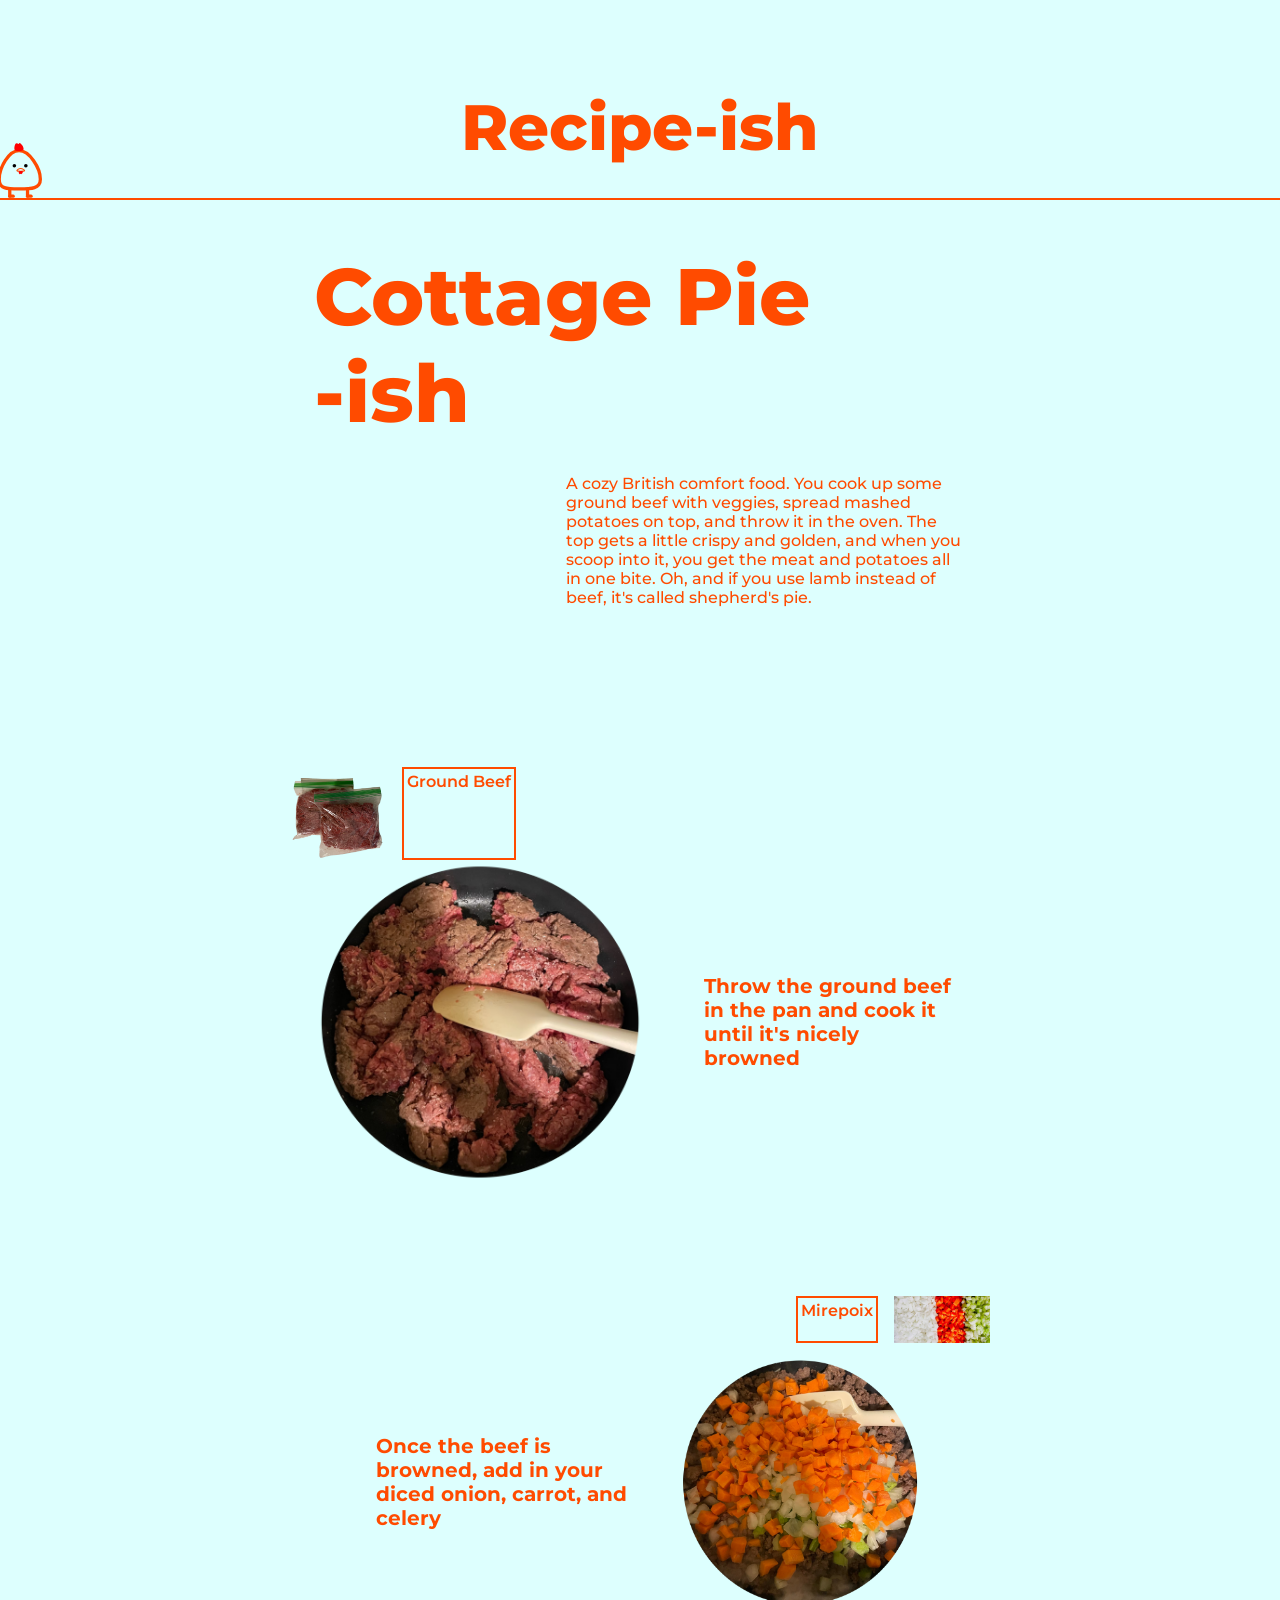
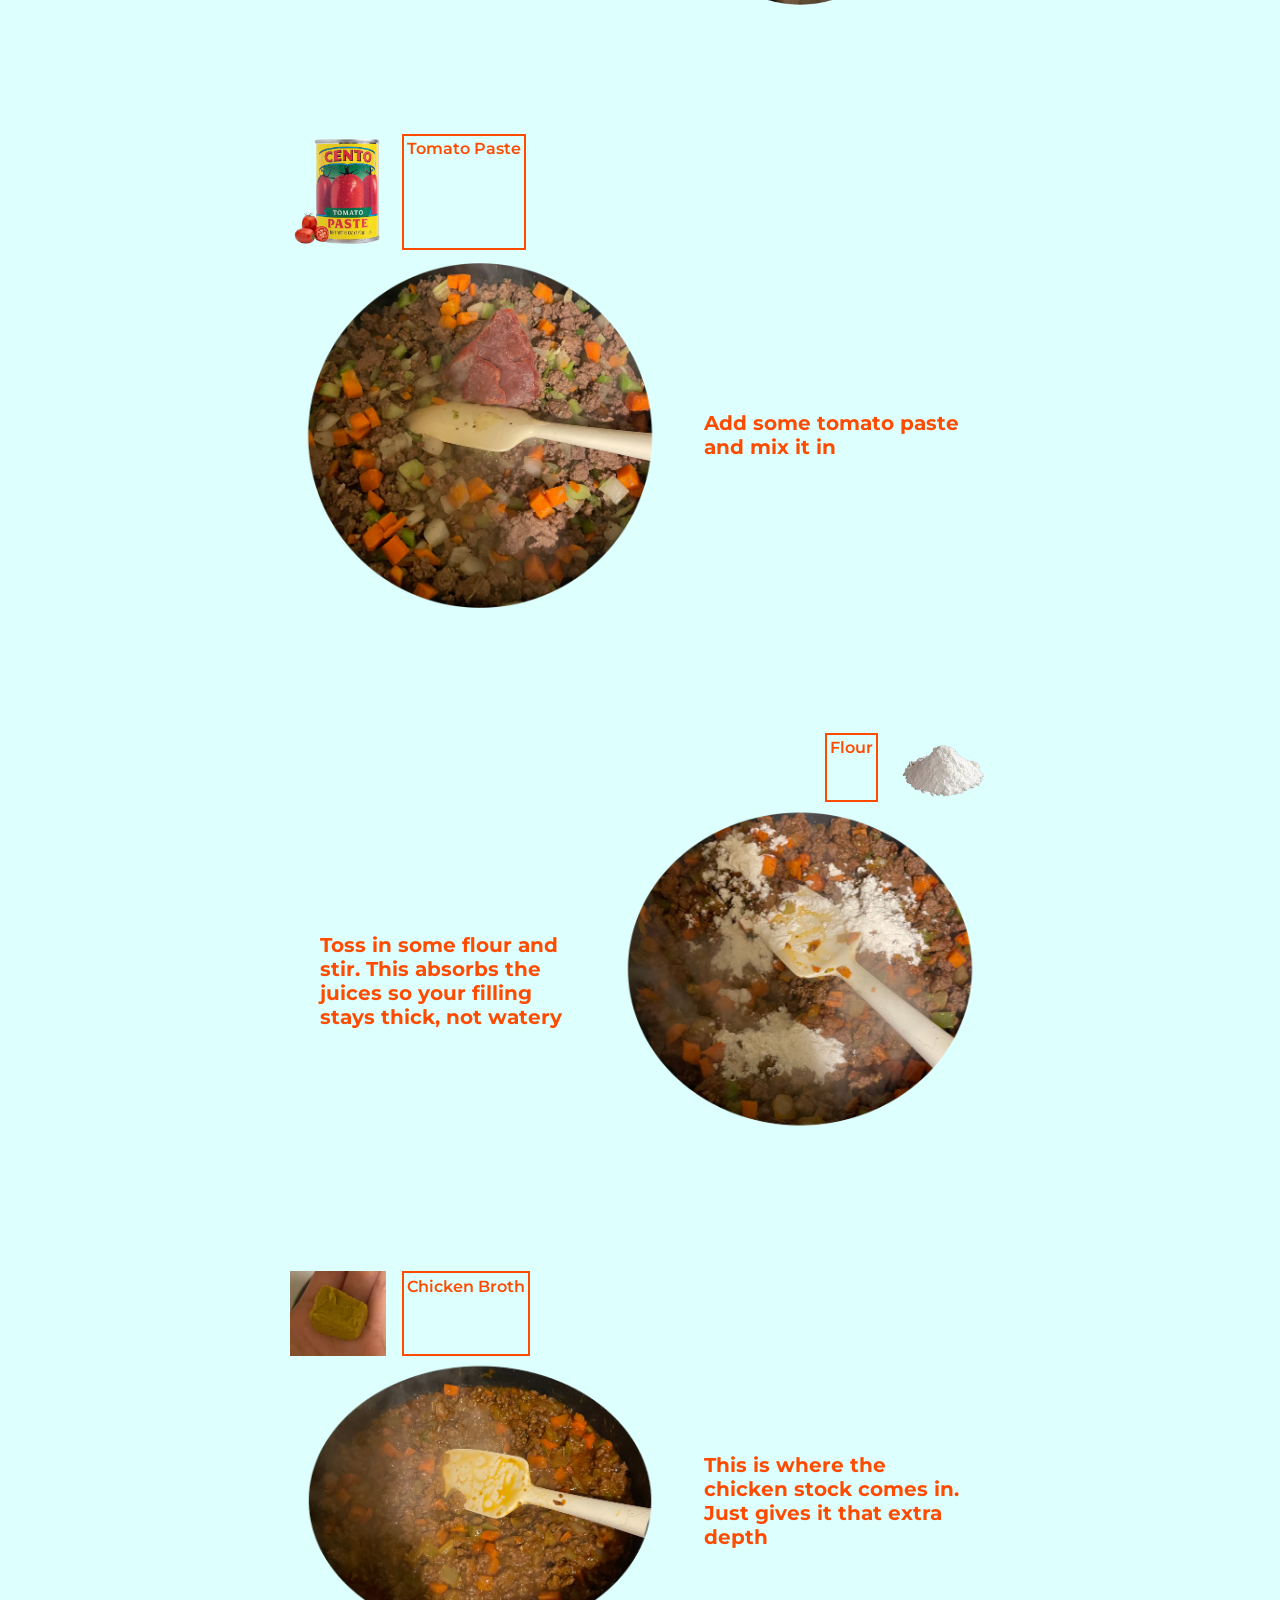
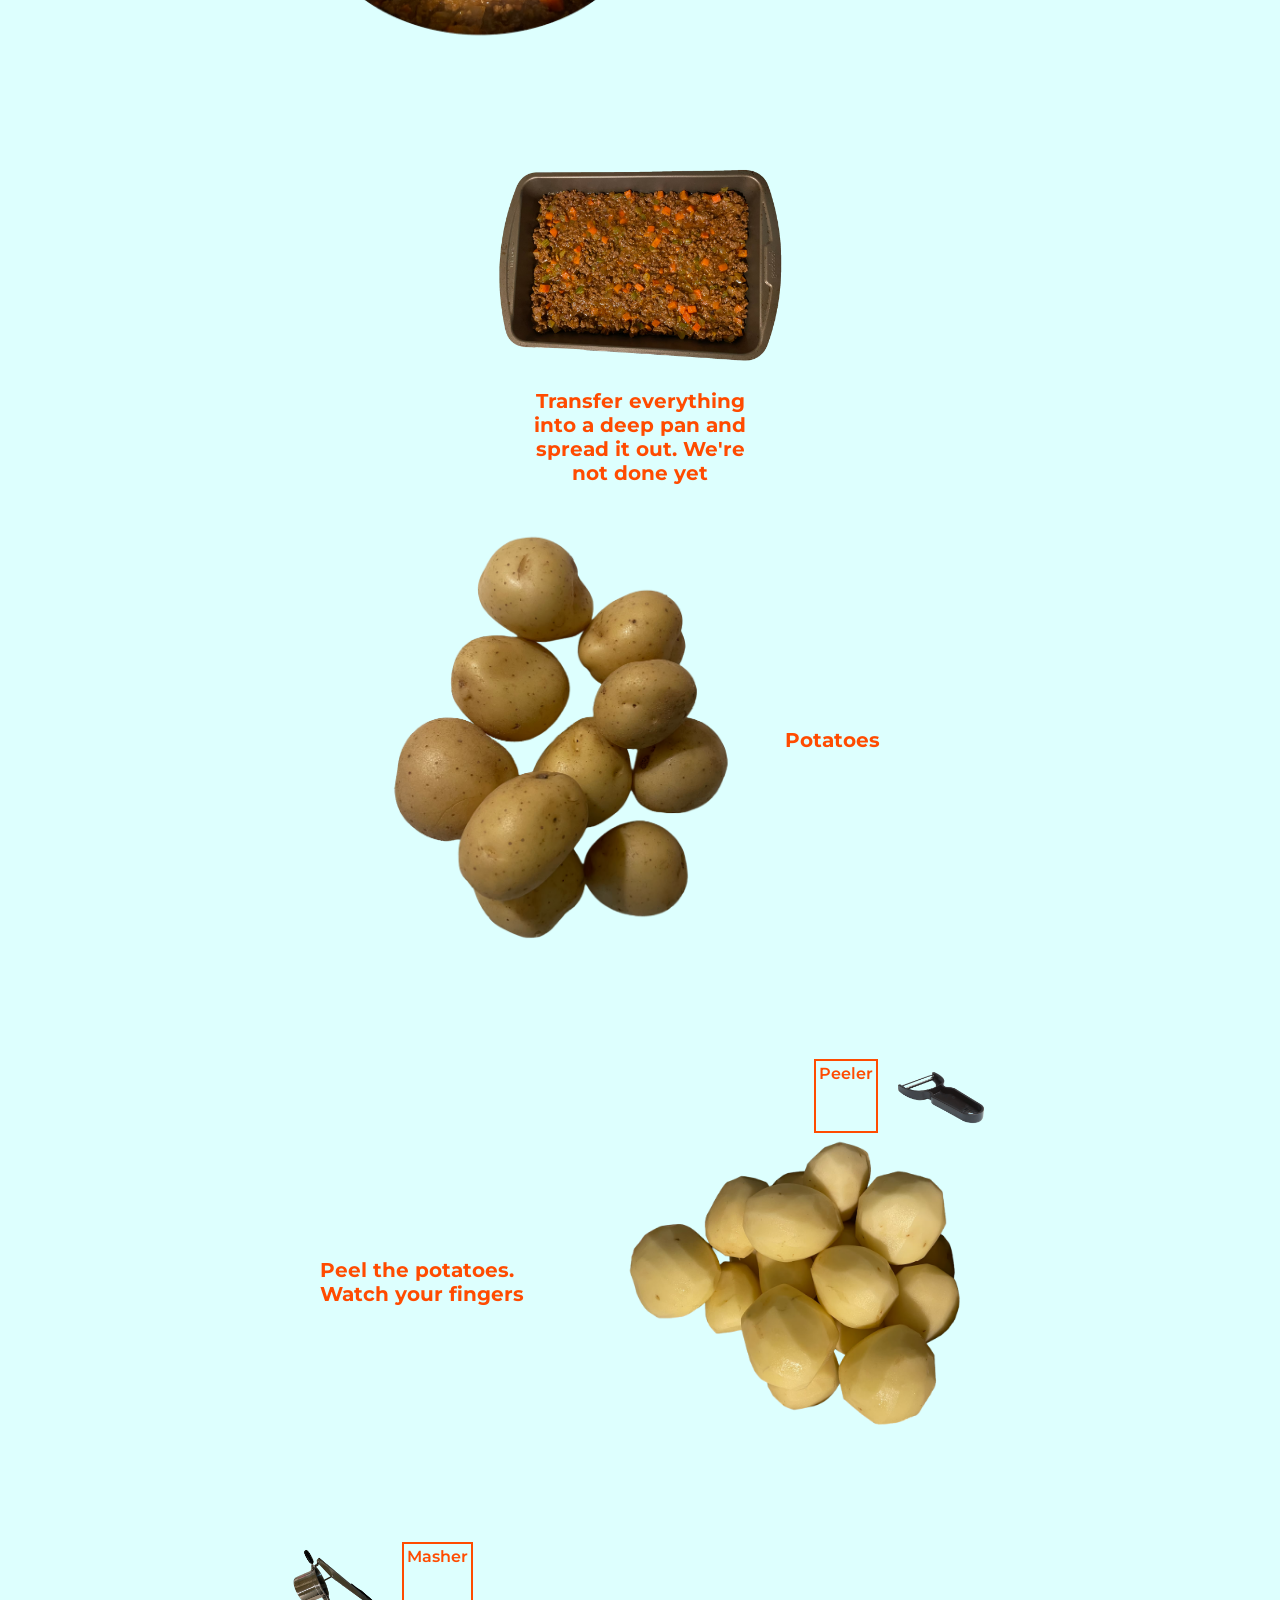
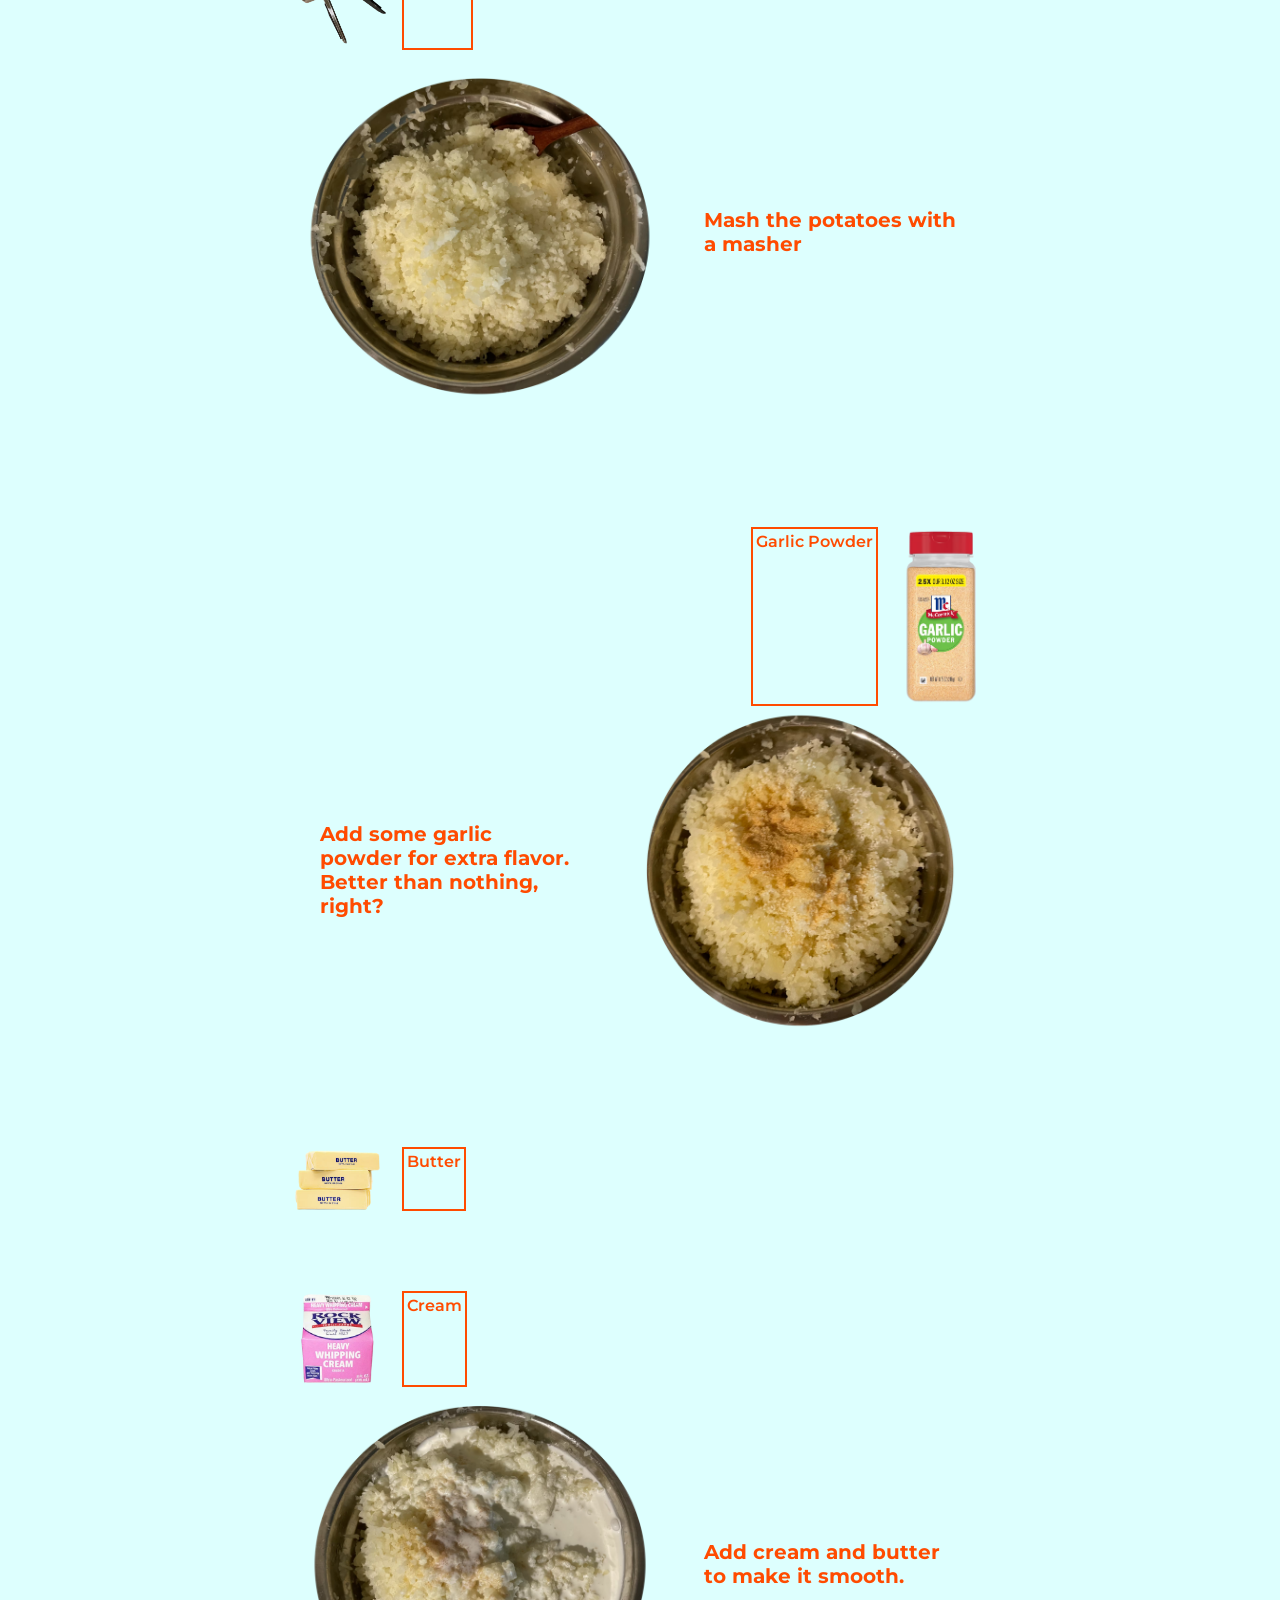
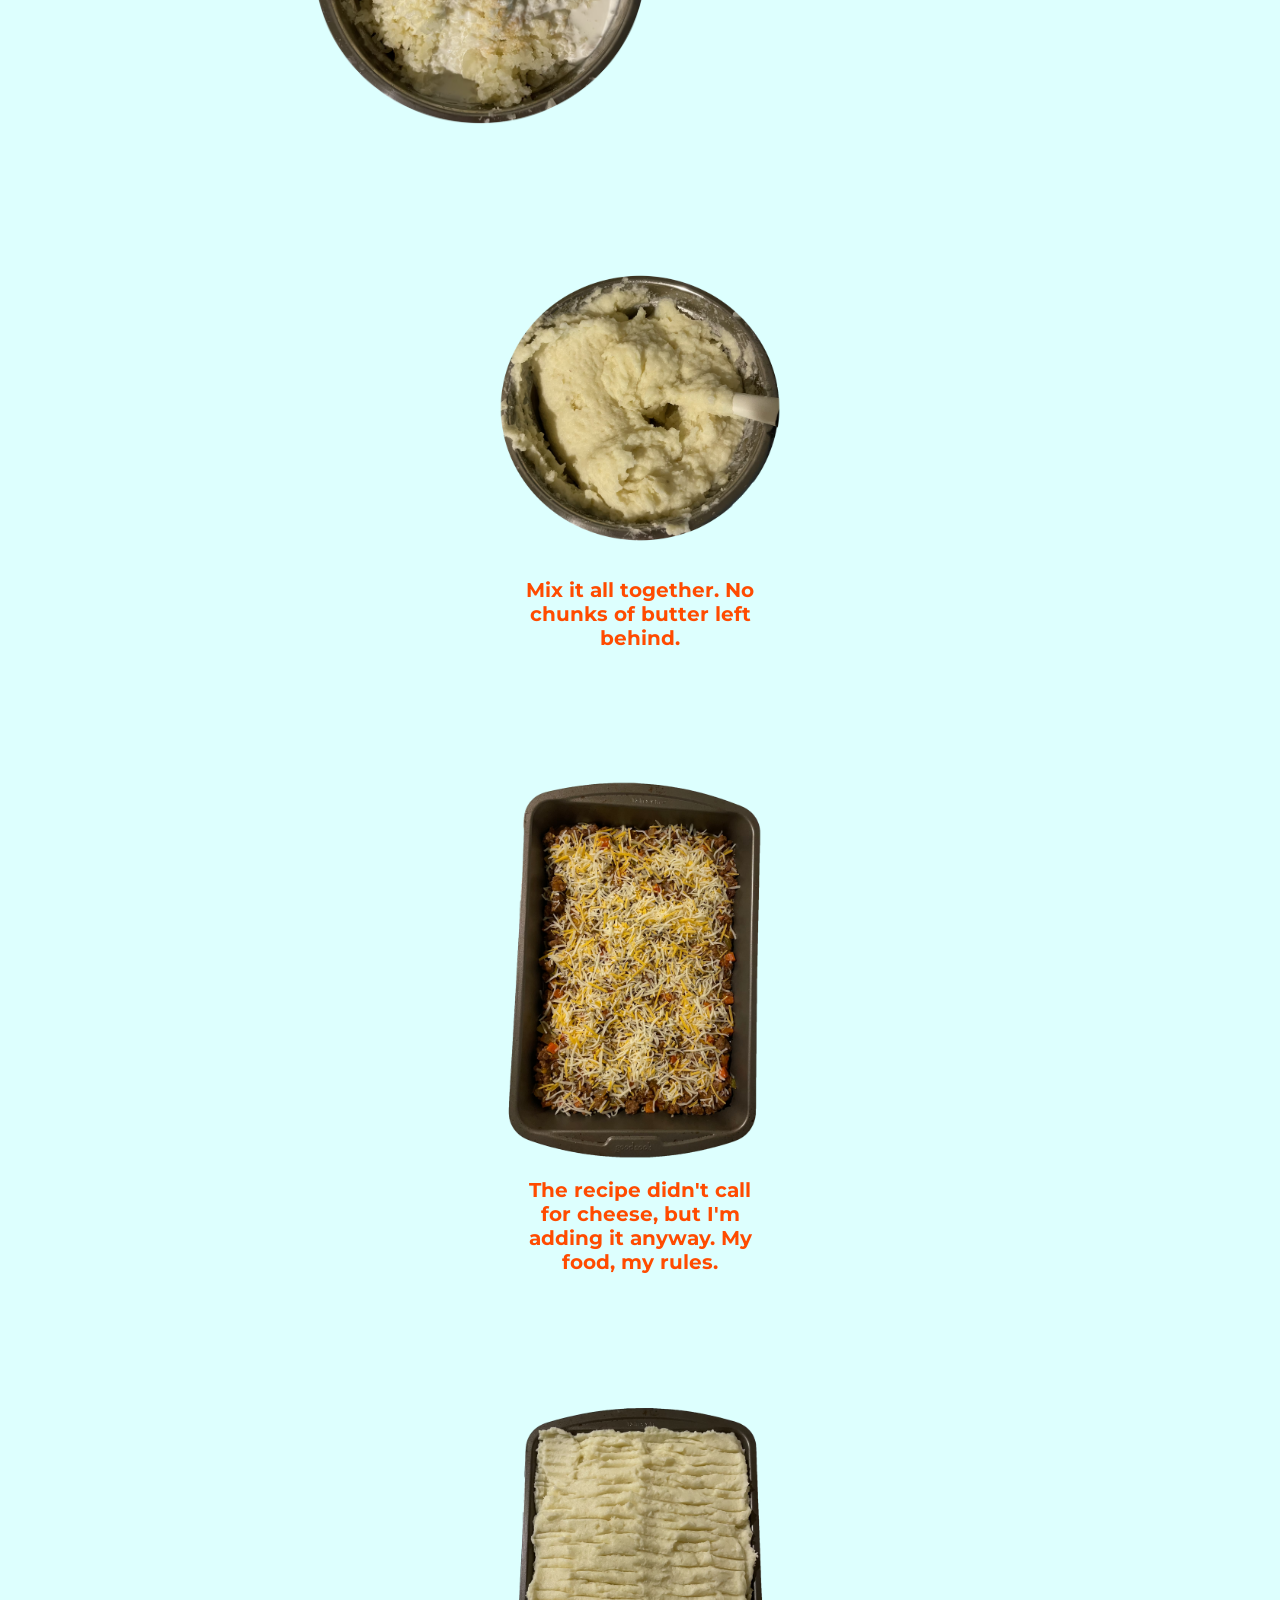
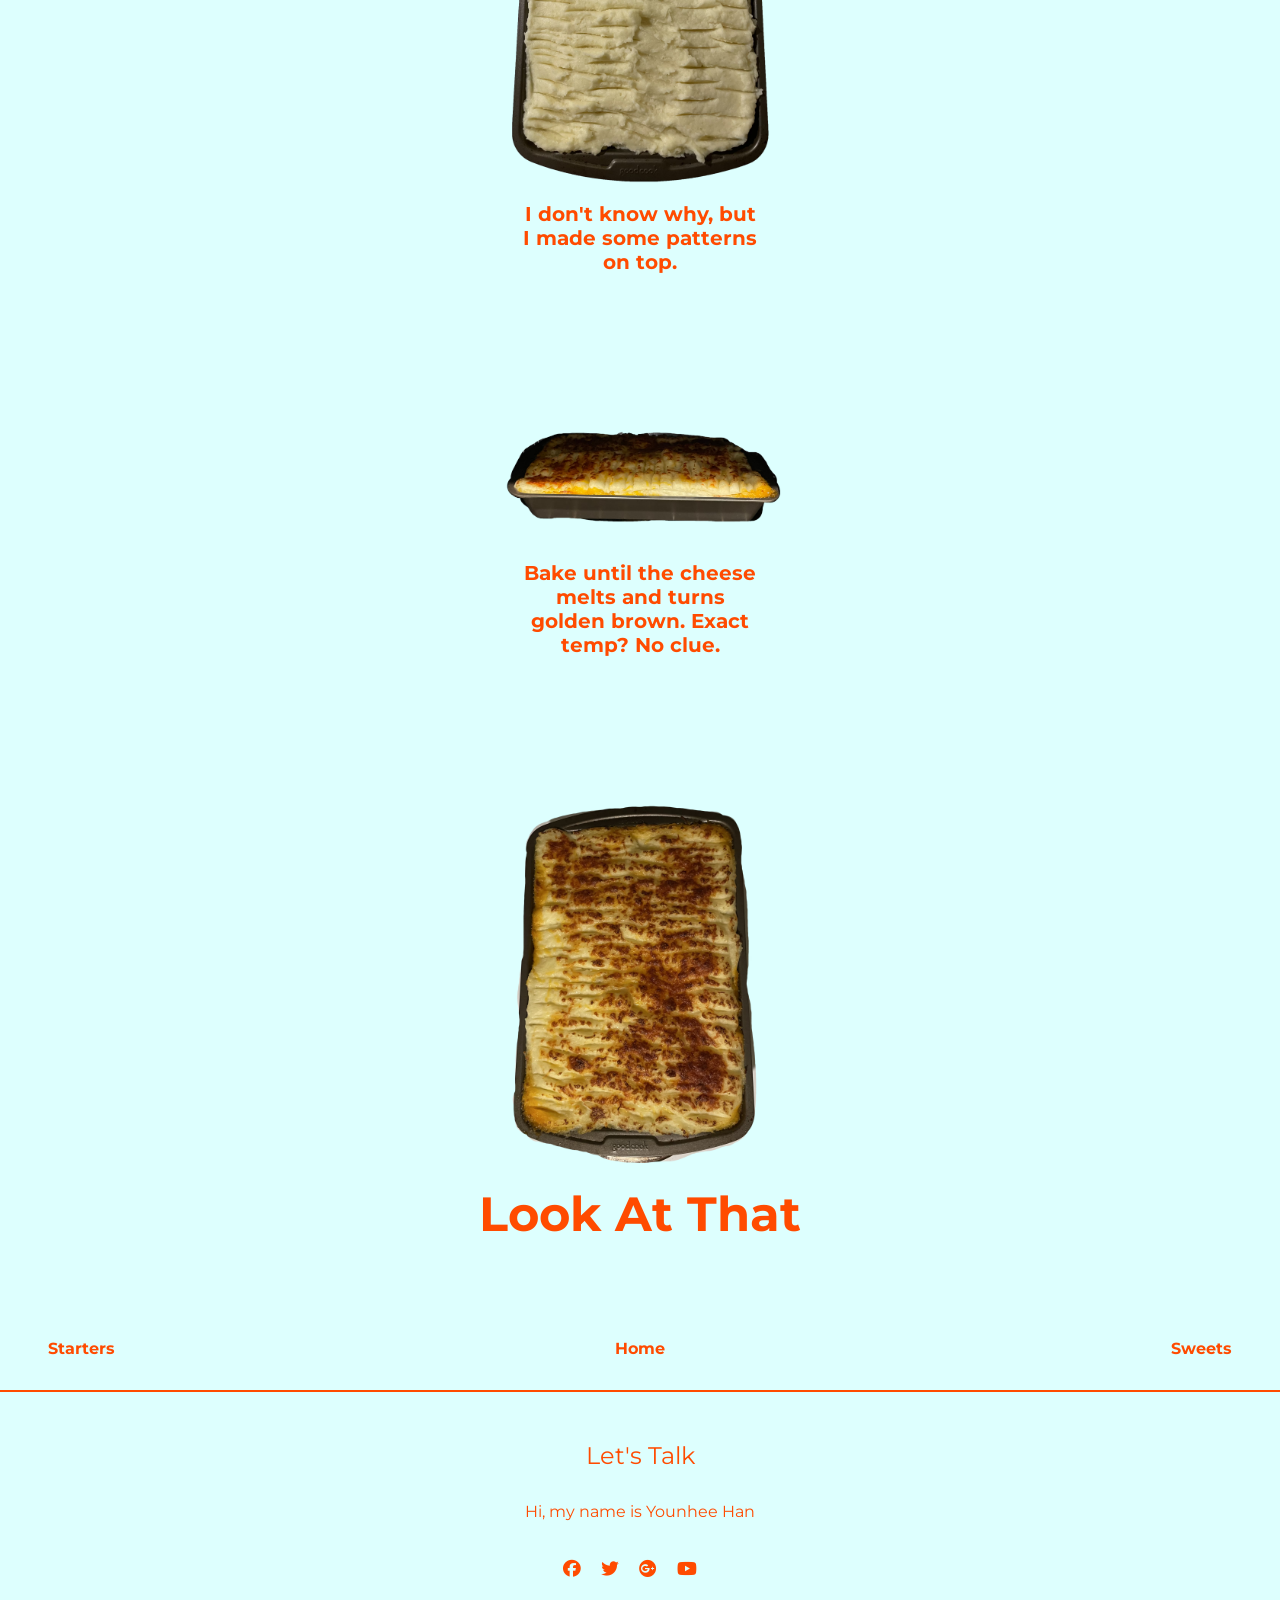
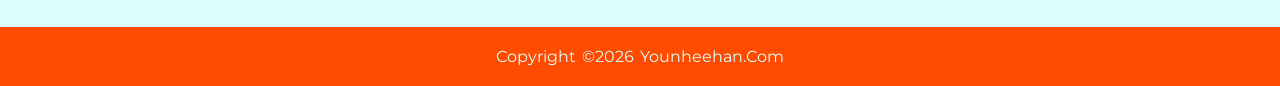
==== commit 63d968b4: "animation, footnav" ====
--- a/mains.html
+++ b/mains.html
@@ -15,13 +15,16 @@
 <link href="css/reset.css" rel="stylesheet" type="text/css">
 	<link href="css/styles.css" rel="stylesheet" type="text/css">
 	
-	<script src="js/scripts.js"></script>
+	<script src="js/scripts.js" defer></script>
 </head>
 
 <body>
 
 <header>
-	   <a class="title" href="index.html">Recipe-ish</a>
+  <a class="title" href="index.html">Recipe-ish</a>
+  <span class="chicken-track" aria-hidden="true">
+    <img class="chicken-walker" src="mainimage/chicken.svg" alt="">
+  </span>
 </header>
 
 
@@ -274,6 +277,12 @@
     <p class="popup-text" id="popupText"></p>
   </div>
 </div>
+
+<nav class="page-nav">
+  <a class="page-nav__prev" href="starters.html">Starters</a>
+  <a class="page-nav__home" href="index.html">Home</a>
+  <a class="page-nav__next" href="sweets.html">Sweets</a>
+</nav>
 
 <footer>
 	<div class="footer-content">
--- a/css/styles.css
+++ b/css/styles.css
@@ -21,51 +21,24 @@
   position: relative;
 }
 
-.title-wrapper {
-  display: inline-flex;
-  align-items: center;
-  justify-content: center;
-  gap: 2.5rem;
-}
-
-.spoon-svg {
-  cursor: pointer;
-  height: 4.5rem;
-  width: auto;
-  transform: rotate(-20deg);
-  transform-origin: 50% 50%;
-  user-select: none;
-  flex-shrink: 0;
-  filter: drop-shadow(2px 3px 4px rgba(255,75,0,0.25));
-  transition: filter 0.15s;
-}
-
-.spoon-svg:hover {
-  filter: drop-shadow(3px 4px 8px rgba(255,75,0,0.5));
-}
-
-@media screen and (min-width: 650px) {
-  .spoon-svg {
-    height: 6.5rem;
-  }
-}
-
-.title.wobbling {
-  animation: pudding-wobble 0.9s ease-out;
-  display: inline-block;
-}
-
-@keyframes pudding-wobble {
-  0%   { transform: scale(1,1)    skewX(0deg); }
-  8%   { transform: scale(1.15,0.8) skewX(-6deg); }
-  18%  { transform: scale(0.88,1.18) skewX(5deg); }
-  30%  { transform: scale(1.08,0.92) skewX(-3deg); }
-  42%  { transform: scale(0.96,1.06) skewX(2deg); }
-  54%  { transform: scale(1.03,0.97) skewX(-1deg); }
-  65%  { transform: scale(0.99,1.02) skewX(0.5deg); }
-  76%  { transform: scale(1.01,0.99) skewX(0deg); }
-  88%  { transform: scale(1,1)    skewX(0deg); }
-  100% { transform: scale(1,1)    skewX(0deg); }
+.chicken-track {
+  position: absolute;
+  bottom: 0;
+  left: 0;
+  pointer-events: none;
+  z-index: 10;
+}
+
+.chicken-walker {
+  display: block;
+  width: 45px;
+  height: auto;
+  animation: chicken-bob 0.4s ease-in-out infinite;
+}
+
+@keyframes chicken-bob {
+  0%, 100% { transform: translateY(0px); }
+  50%       { transform: translateY(-5px); }
 }
 
 header a {
@@ -405,6 +378,34 @@
     }
 }
 
+/* page navigation */
+.page-nav {
+  display: flex;
+  align-items: center;
+  justify-content: space-between;
+  padding: 2rem 1.5rem;
+}
+
+.page-nav a,
+.page-nav span {
+  flex: 1;
+  font-size: 1rem;
+  font-weight: 700;
+  text-decoration: none;
+  color: var(--text);
+}
+
+.page-nav__prev { text-align: left; }
+.page-nav__home { text-align: center; }
+.page-nav__next { text-align: right; }
+
+@media screen and (min-width: 650px) {
+  .page-nav {
+    padding: 2rem 3rem;
+    font-size: 1.25rem;
+  }
+}
+
 /* footer */
 footer{
   height: auto;
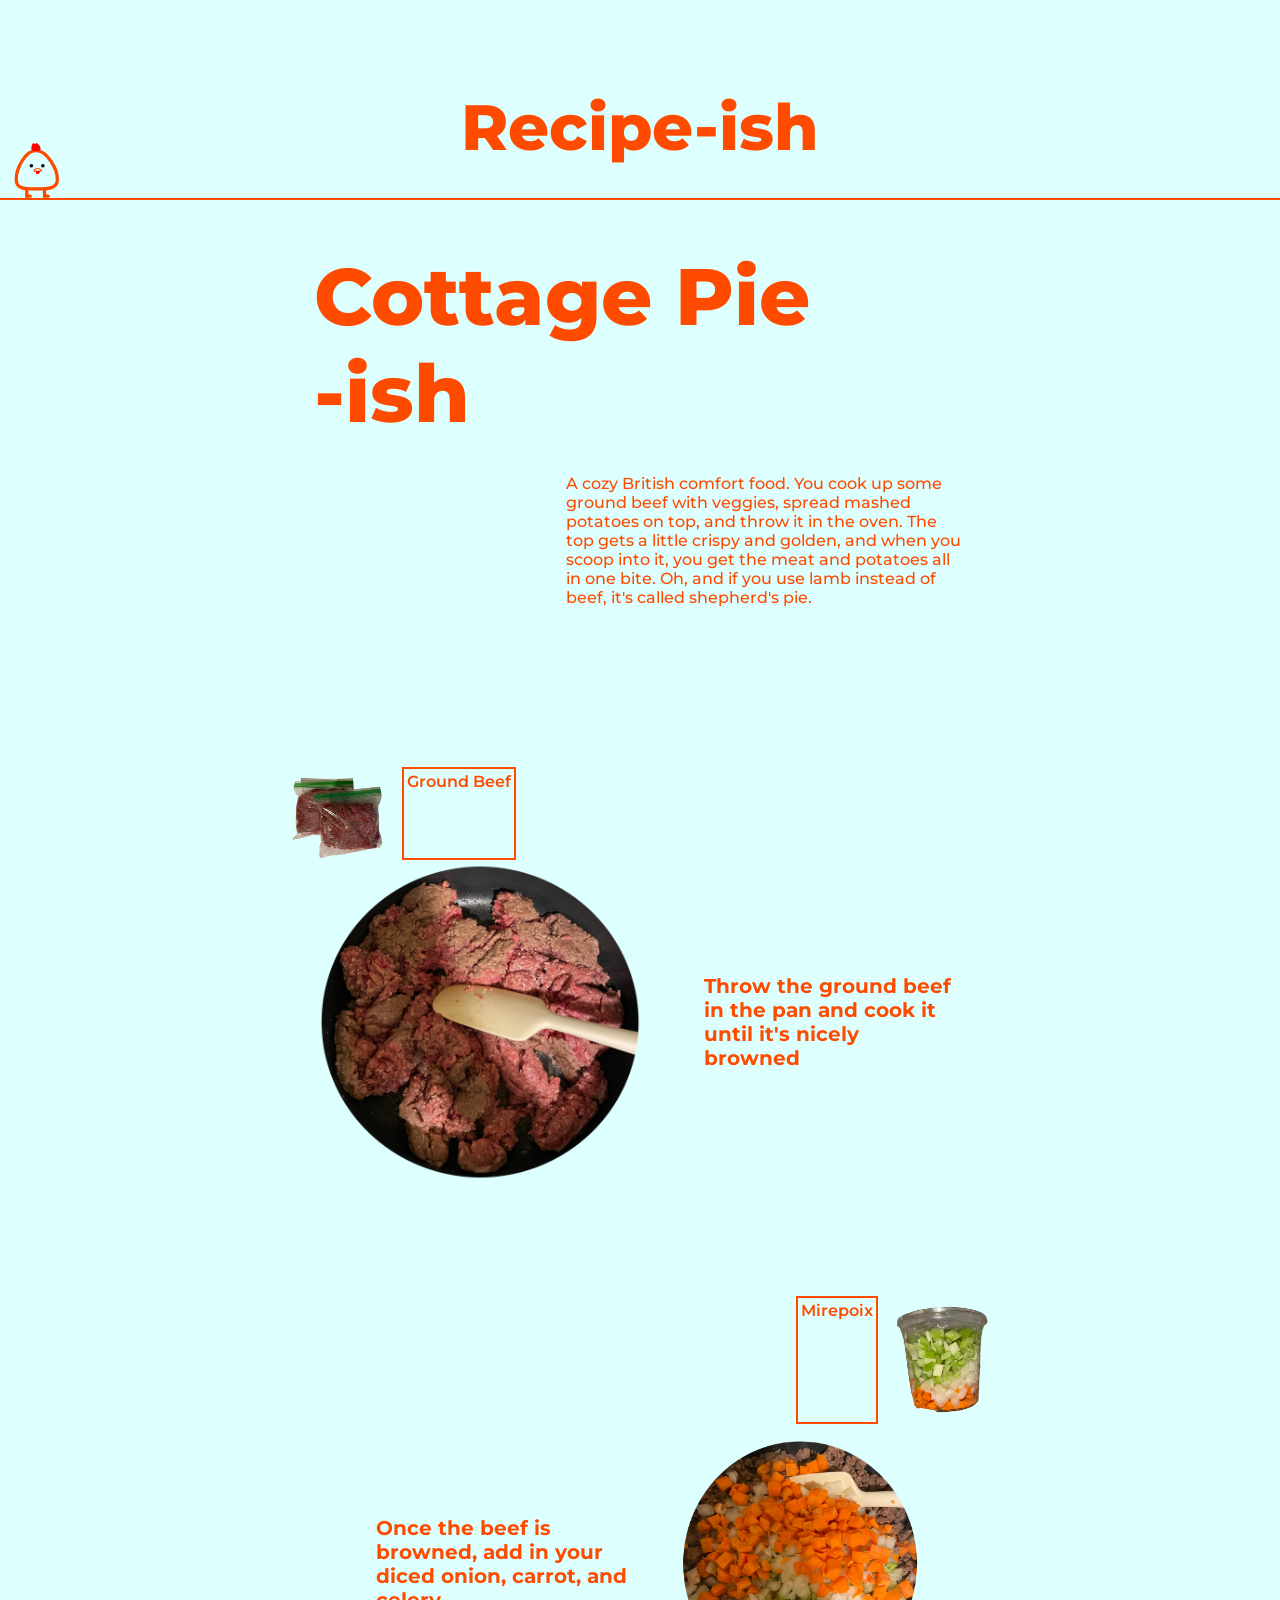
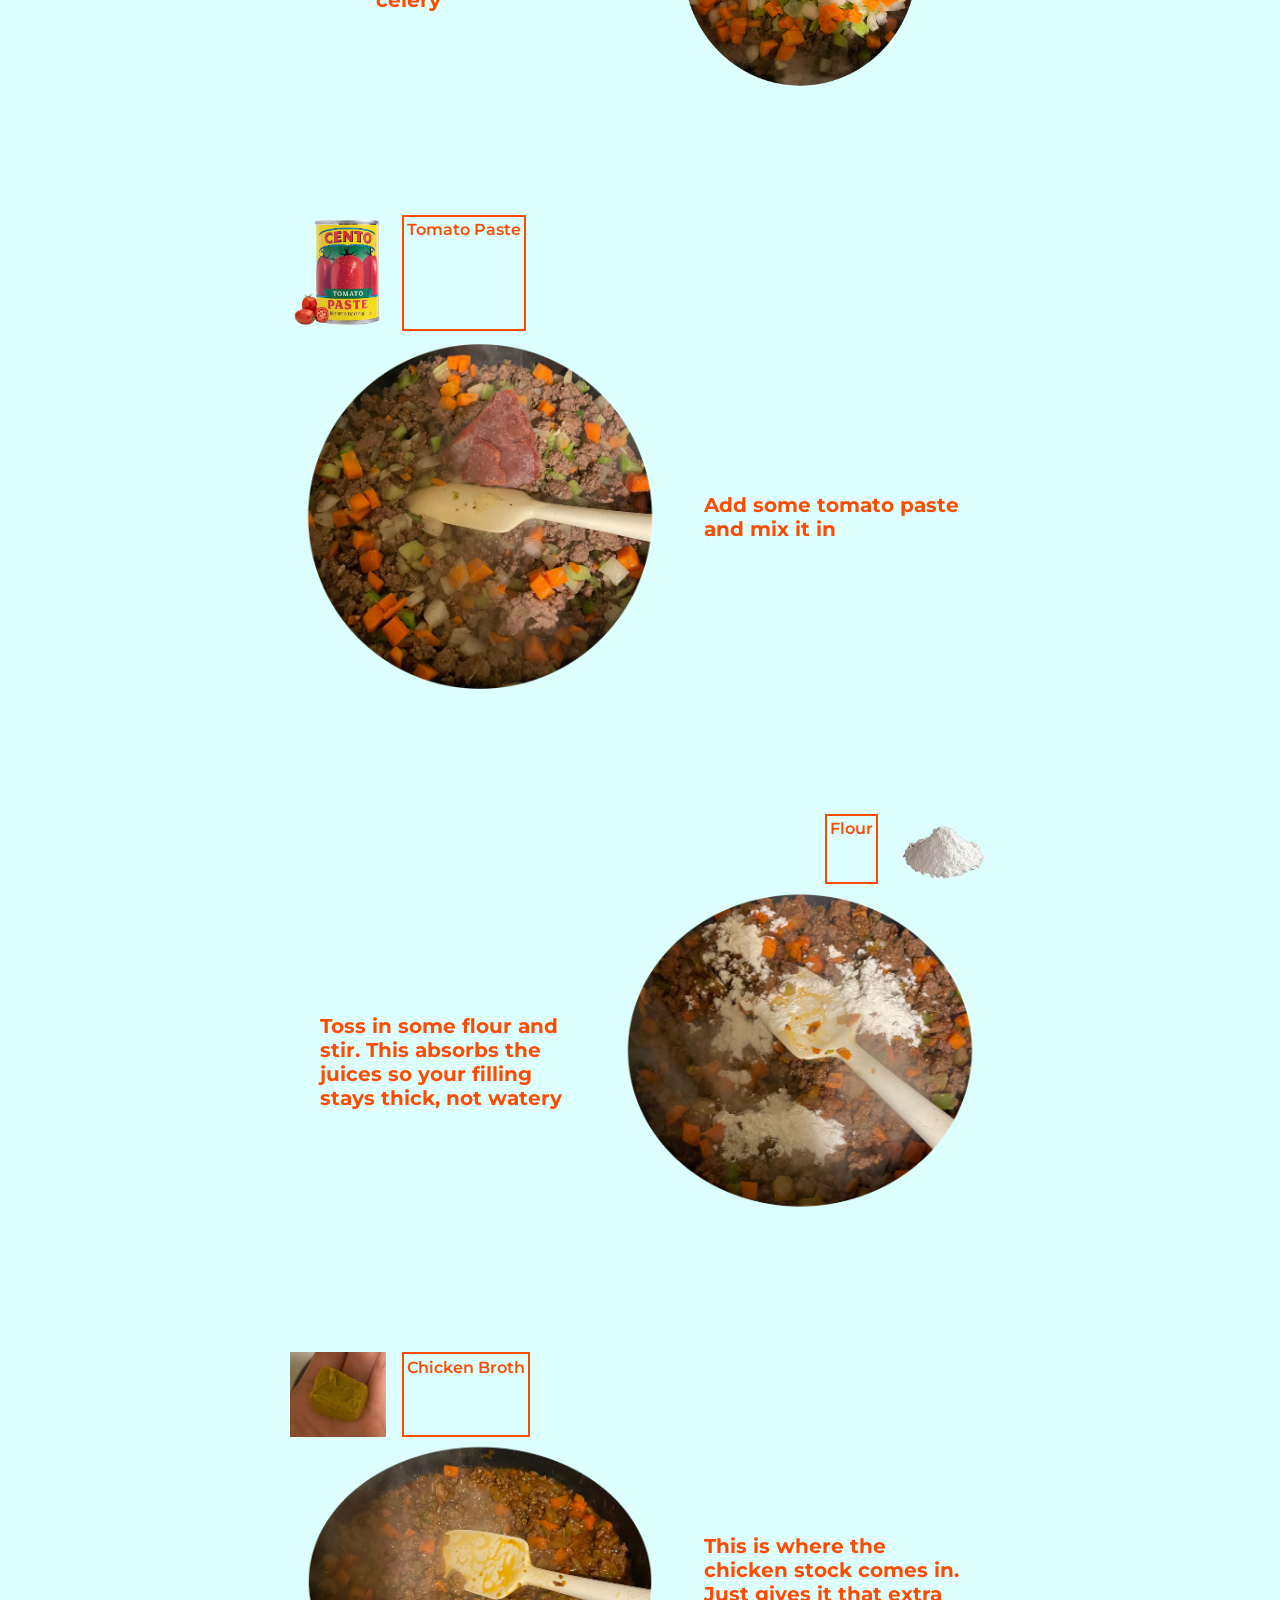
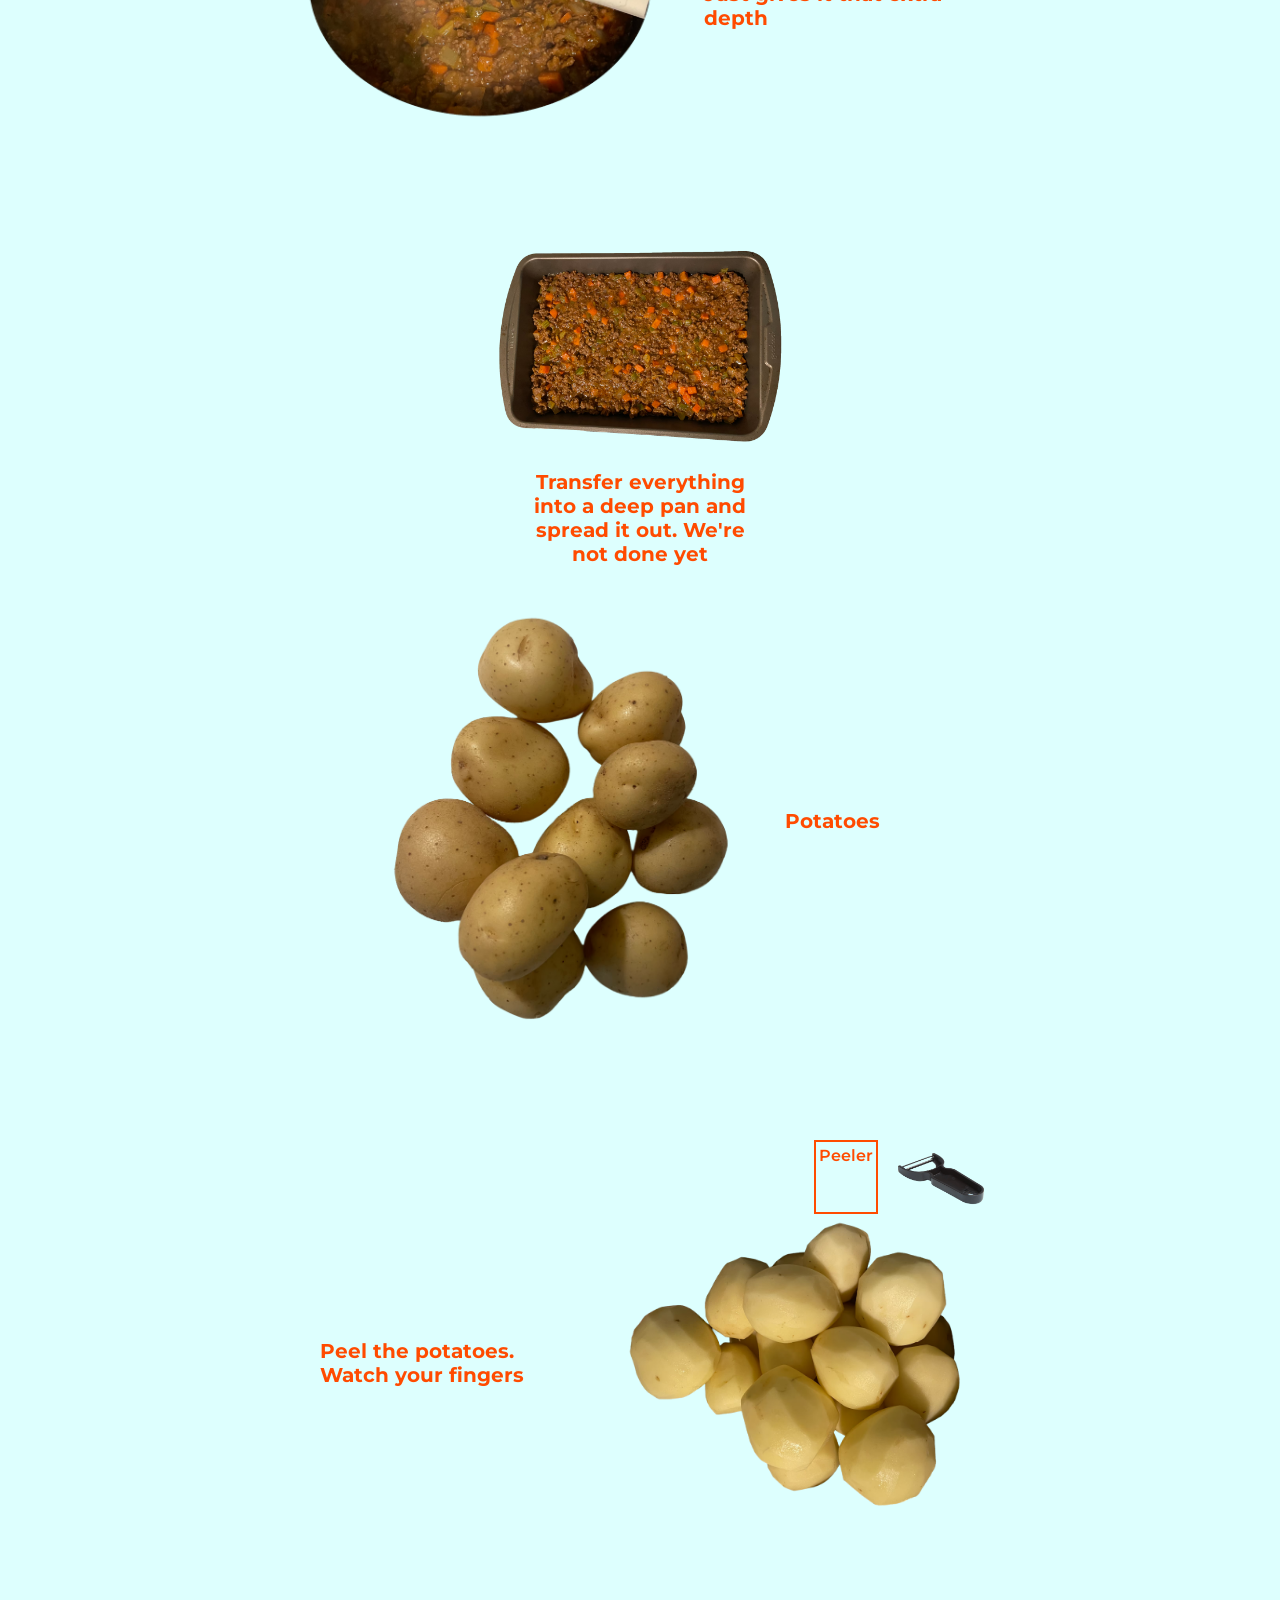
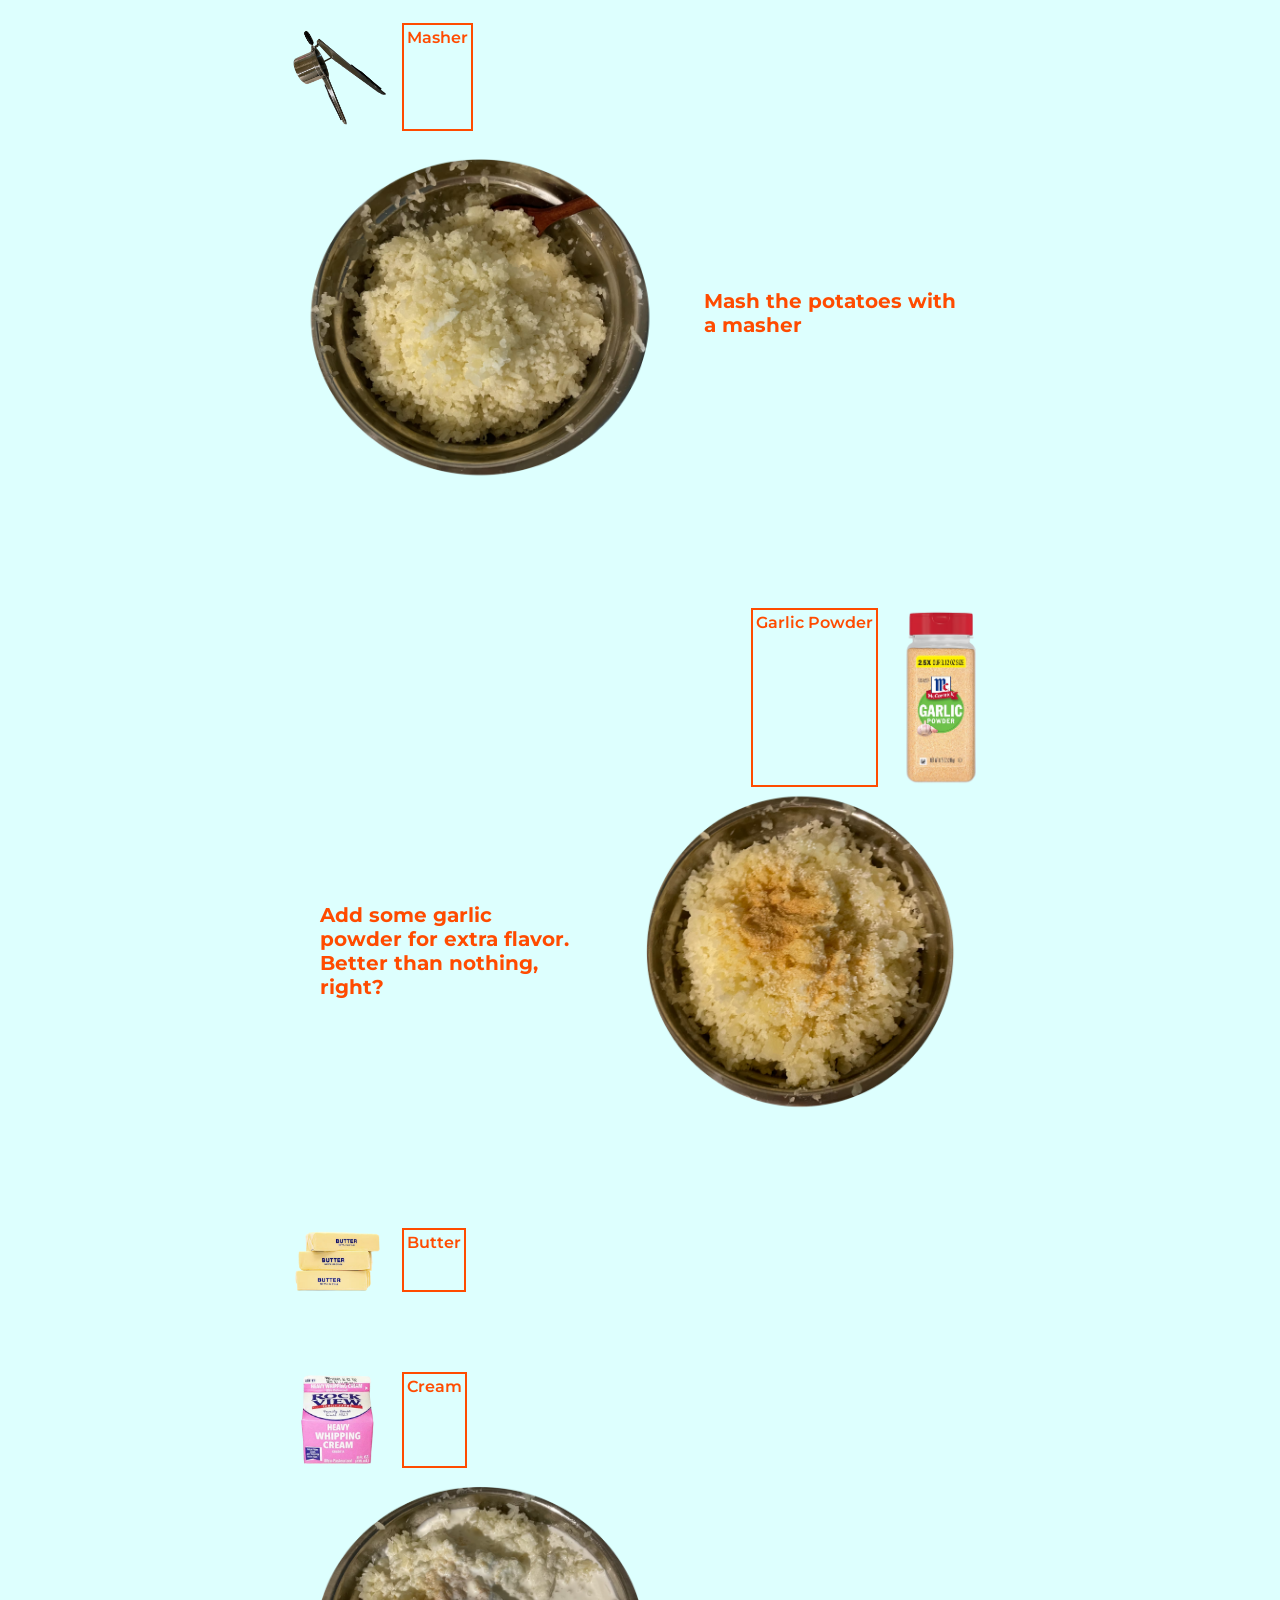
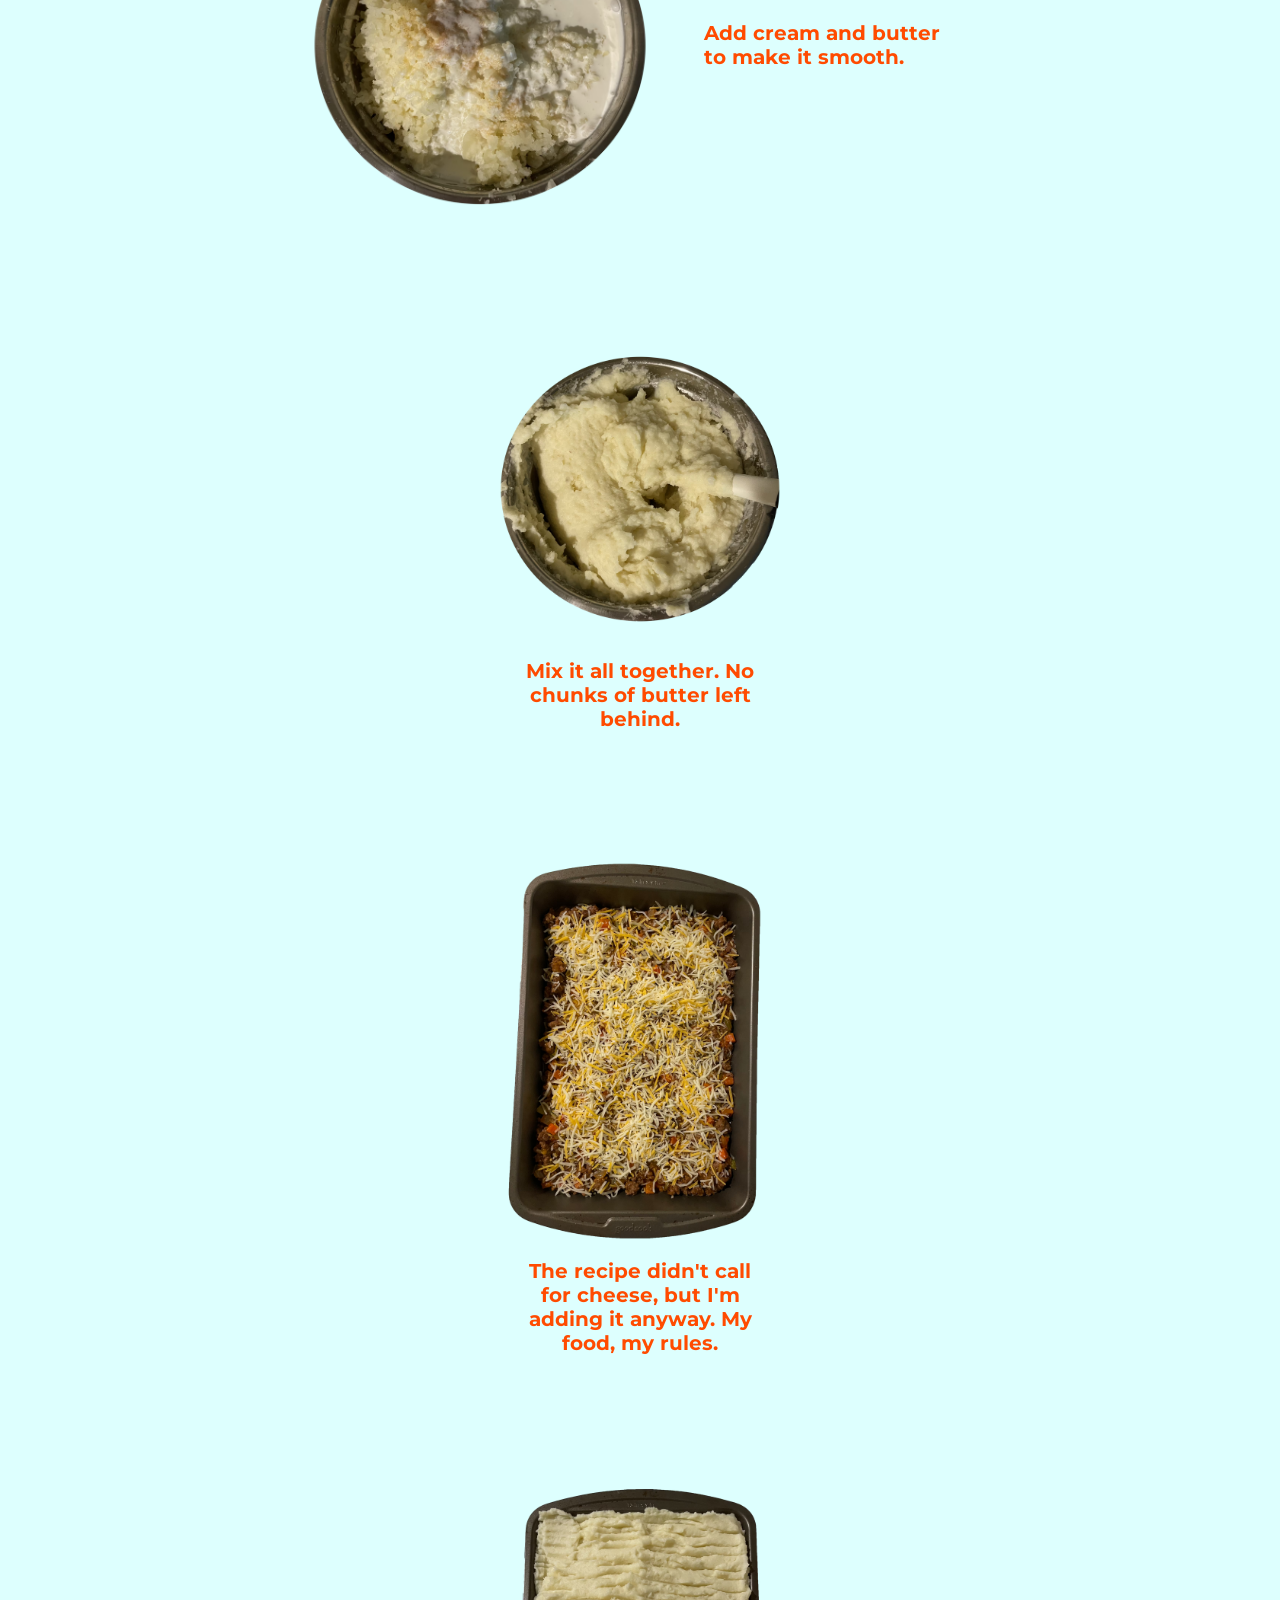
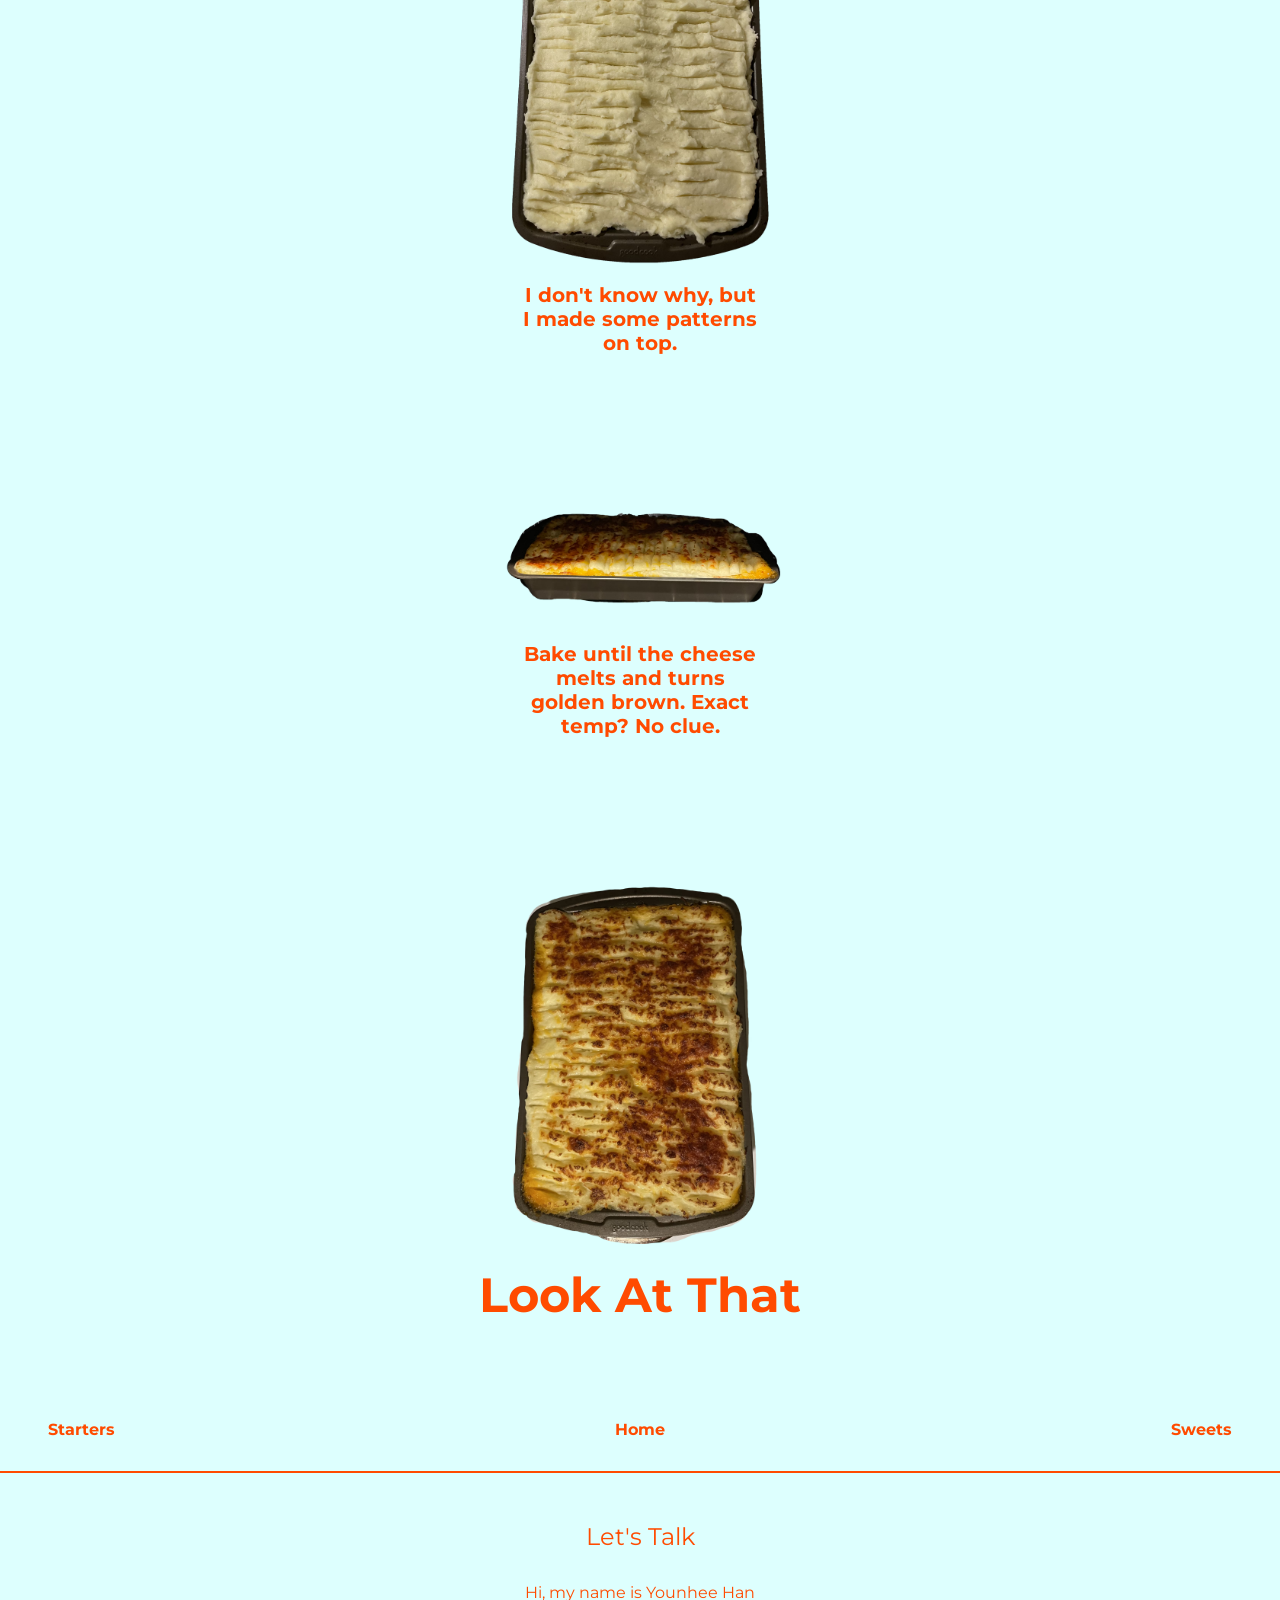
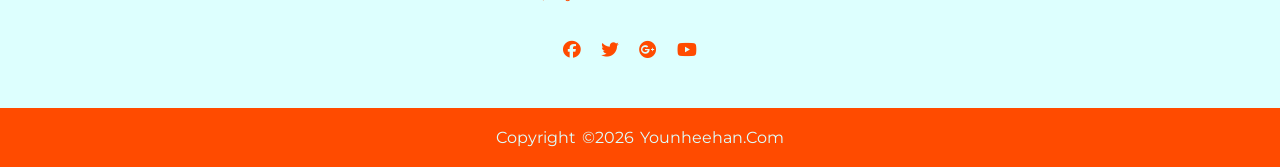
==== commit 0da25845: "fianl" ====
--- a/mains.html
+++ b/mains.html
@@ -64,7 +64,7 @@
 	
 	<div class="container_R" data-popup-id="mirepoix">
 		<div class="ingredient">
-		<img src="mainimage/Mirepoix.avif" alt="mirepoix">
+		<img src="mainimage/mirepoixbox.avif" alt="mirepoix">
 		<p class="label">Mirepoix</p>
 		</div>
 	</div>
@@ -209,7 +209,7 @@
 		</div>
 	</div>
 
-	<div class="container_L">
+	<div class="container_L" data-popup-id="heavycream">
 		<div class="ingredient">
 		<img src="mainimage/cream.avif" alt="cream">
 		<p class="label">Cream</p>
--- a/css/styles.css
+++ b/css/styles.css
@@ -407,7 +407,15 @@
 }
 
 /* footer */
+.footer-chef {
+  display: block;
+  height: 30rem;
+  width: auto;
+  margin: 0 auto;
+}
+
 footer{
+  position: relative;
   height: auto;
   width: auto;
   font-family: "Montserrat", sans-serif;
